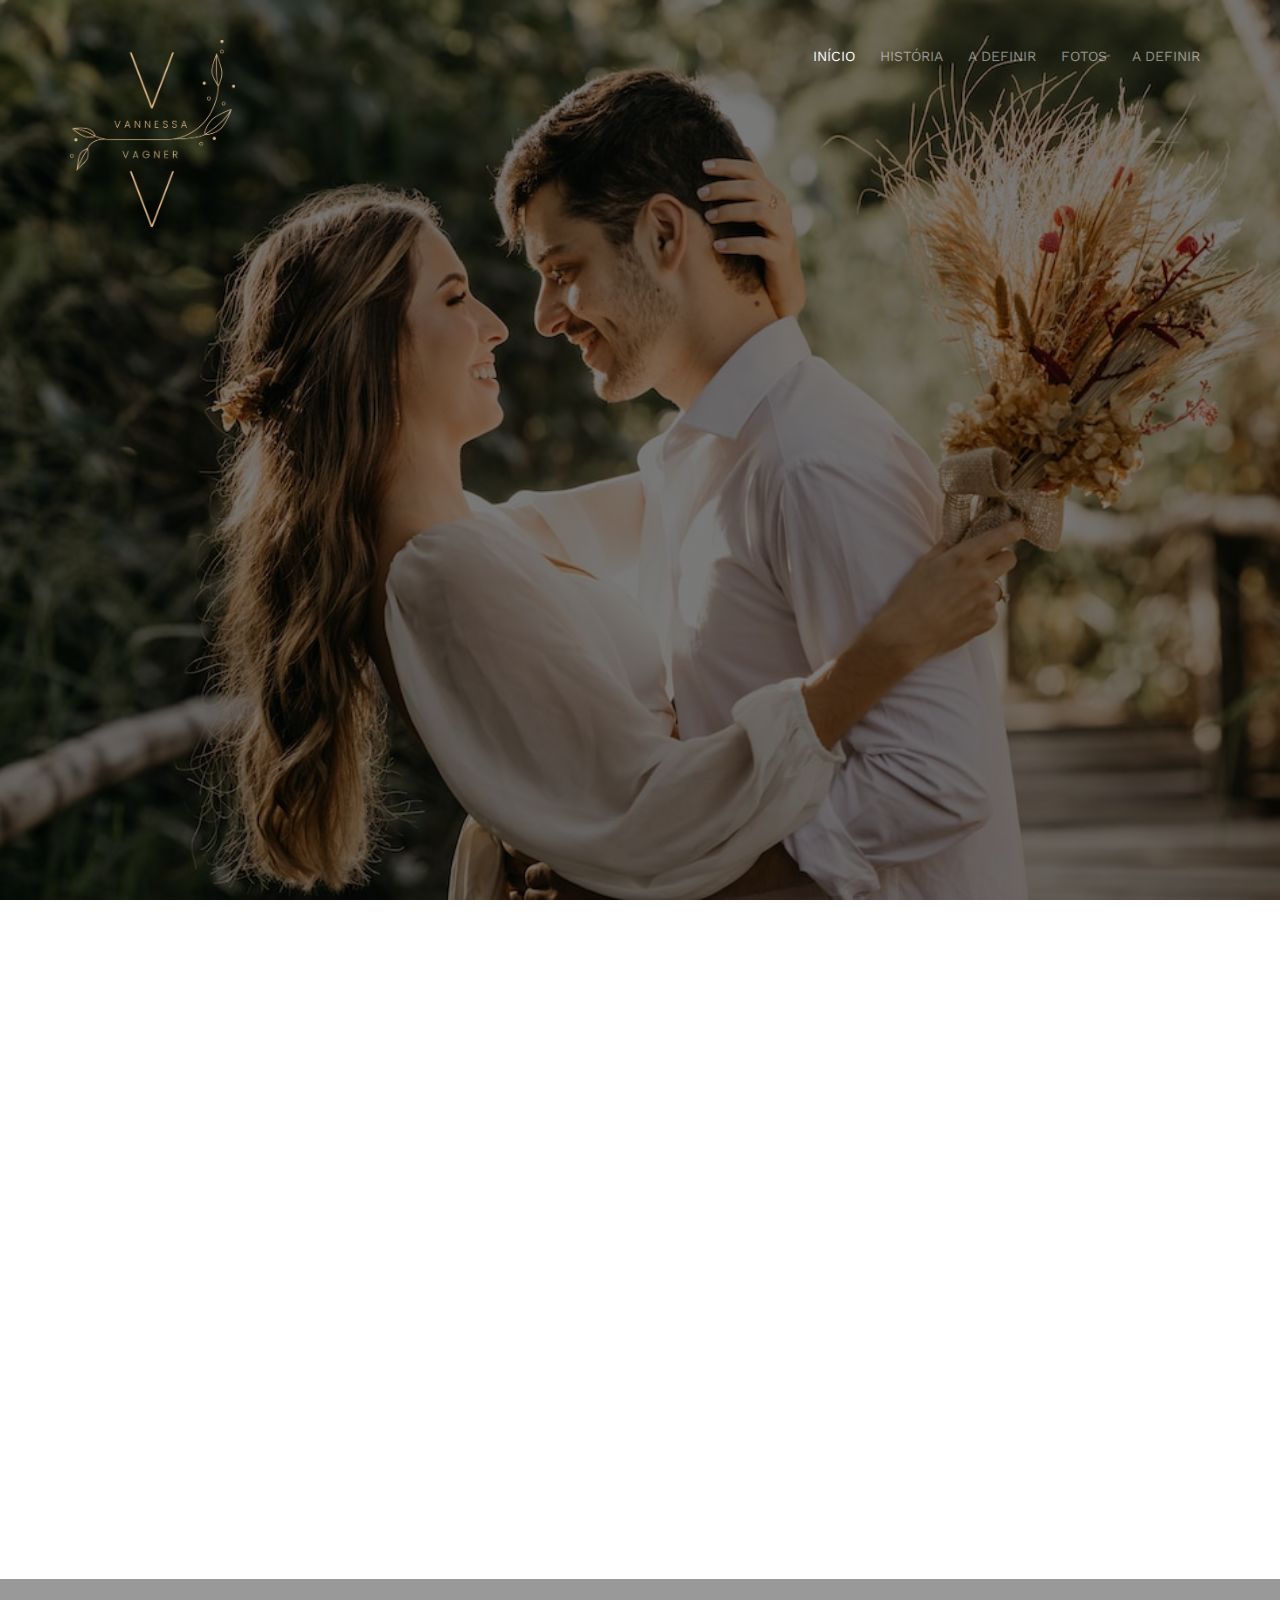
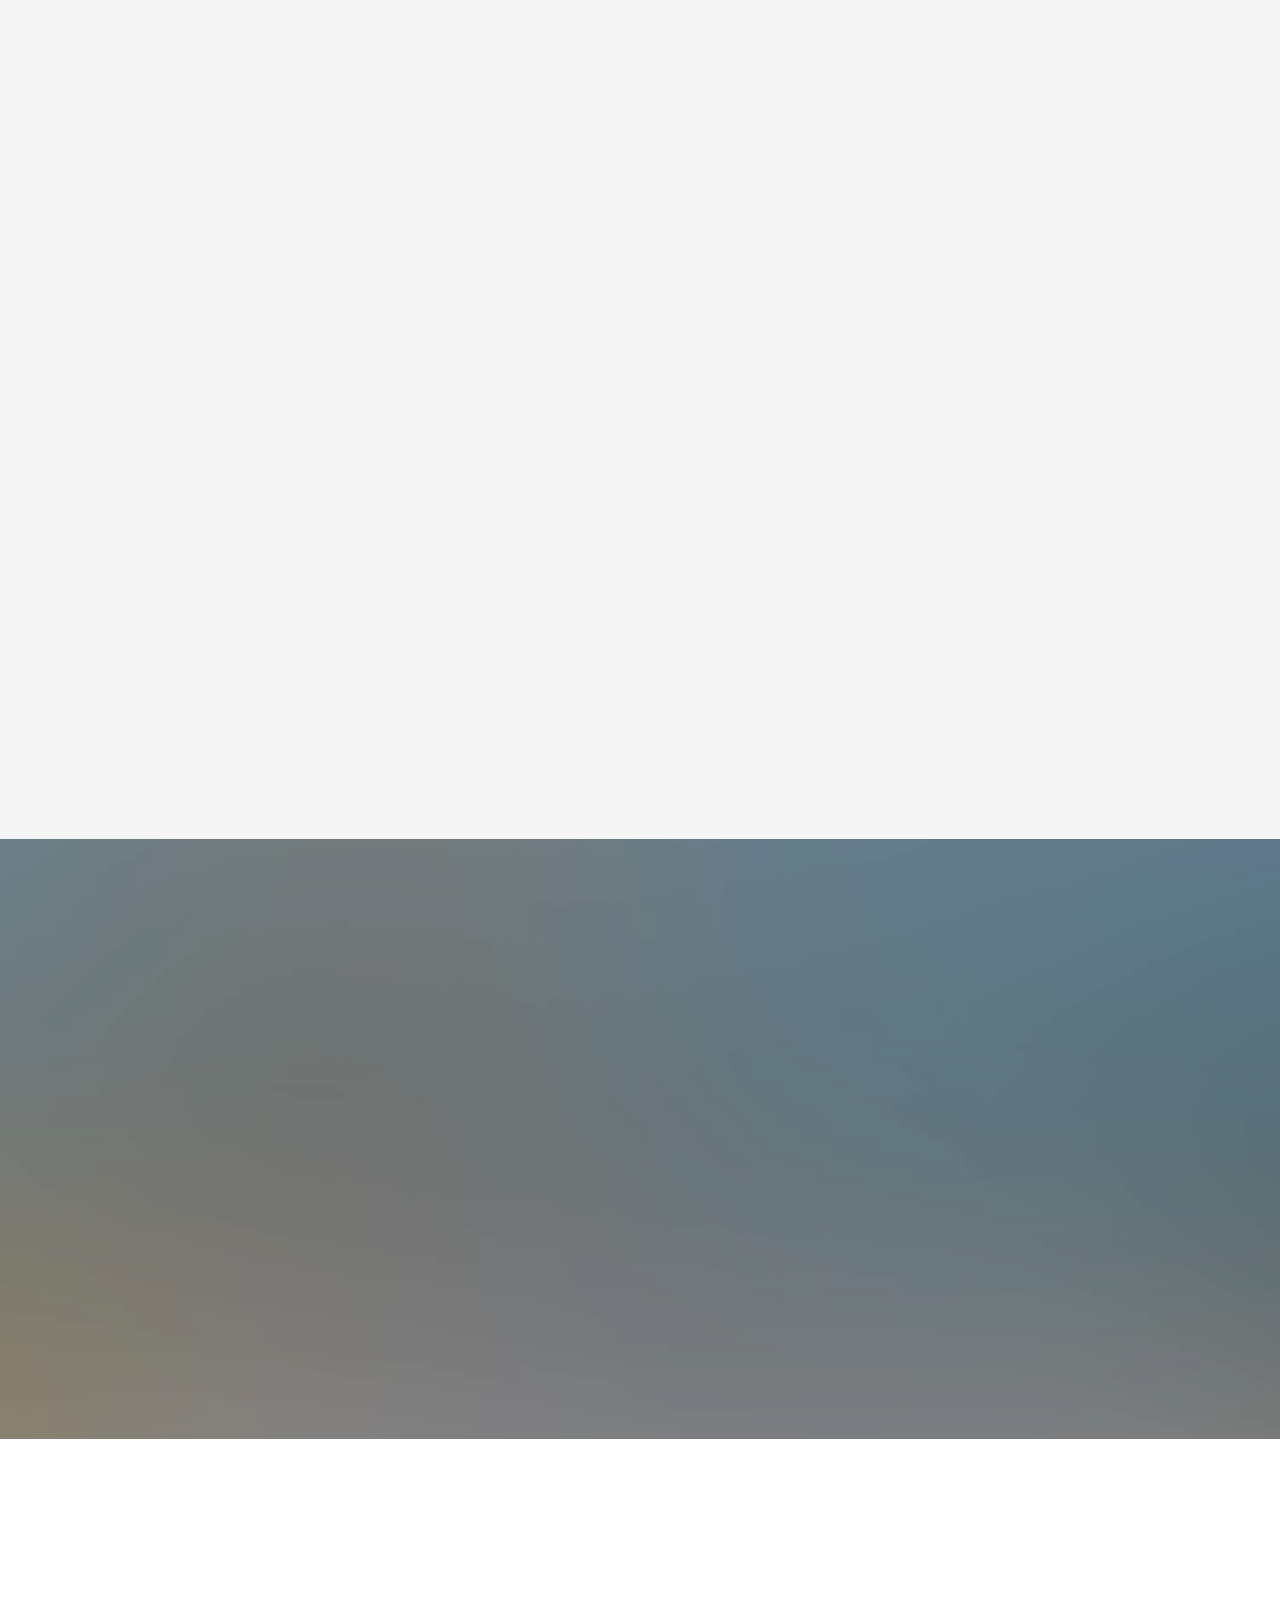
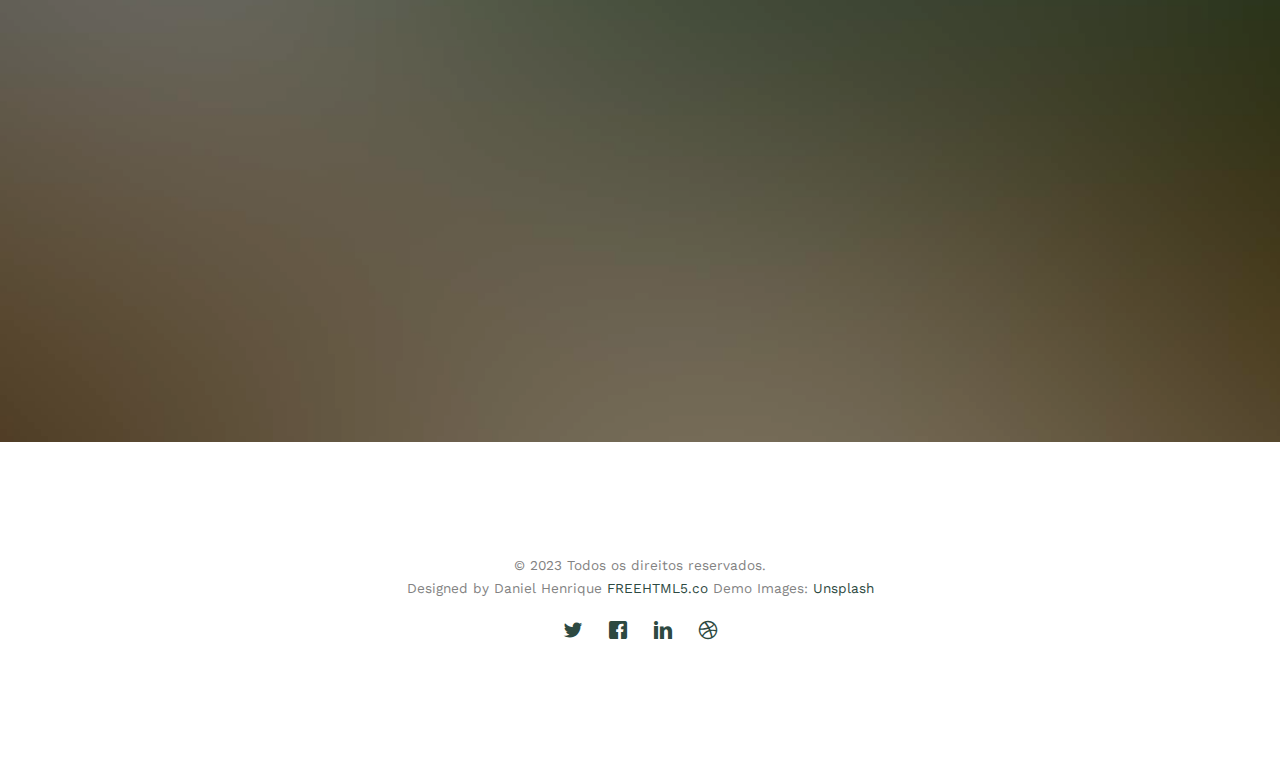
==== index.html @ 31f74127 "Add files via upload" ====
<!DOCTYPE html>
<!--[if lt IE 7]>      <html class="no-js lt-ie9 lt-ie8 lt-ie7"> <![endif]-->
<!--[if IE 7]>         <html class="no-js lt-ie9 lt-ie8"> <![endif]-->
<!--[if IE 8]>         <html class="no-js lt-ie9"> <![endif]-->
<!--[if gt IE 8]><!--> <html class="no-js"> <!--<![endif]-->
	<head>
	<meta charset="utf-8">
	<meta http-equiv="X-UA-Compatible" content="IE=edge">
	<title>Vannessa e Vagner;</title>
	<meta name="viewport" content="width=device-width, initial-scale=1">
	<meta name="description" content="Design by Daniel Henrique" />
	<meta name="keywords" content="free html5, free template, free bootstrap, html5, css3, mobile first, responsive" />
	<meta name="author" content="Daniel Henrique" />

  	<!-- Facebook and Twitter integration -->
	<meta property="og:title" content=""/>
	<meta property="og:image" content=""/>
	<meta property="og:url" content=""/>
	<meta property="og:site_name" content=""/>
	<meta property="og:description" content=""/>
	<meta name="twitter:title" content="" />
	<meta name="twitter:image" content="" />
	<meta name="twitter:url" content="" />
	<meta name="twitter:card" content="" />

	<link href='https://fonts.googleapis.com/css?family=Work+Sans:400,300,600,400italic,700' rel='stylesheet' type='text/css'>
	<link href="https://fonts.googleapis.com/css?family=Sacramento" rel="stylesheet">
	
	<!-- Animate.css -->
	<link rel="stylesheet" href="css/animate.css">
	<!-- Icomoon Icon Fonts-->
	<link rel="stylesheet" href="css/icomoon.css">
	<!-- Bootstrap  -->
	<link rel="stylesheet" href="css/bootstrap.css">

	<!-- Magnific Popup -->
	<link rel="stylesheet" href="css/magnific-popup.css">

	<!-- Owl Carousel  -->
	<link rel="stylesheet" href="css/owl.carousel.min.css">
	<link rel="stylesheet" href="css/owl.theme.default.min.css">

	<!-- Theme style  -->
	<link rel="stylesheet" href="css/style.css">

	<!-- Modernizr JS -->
	<script src="js/modernizr-2.6.2.min.js"></script>
	<!-- FOR IE9 below -->
	<!--[if lt IE 9]>
	<script src="js/respond.min.js"></script>
	<![endif]-->

	</head>
	<body>
		
	<div class="fh5co-loader"></div>
	
	<div id="page">
	<nav class="fh5co-nav" role="navigation">
		<div class="container">
			<div class="row">
				<div class="col-xs-2">
					<div id="fh5co-logo"><img src="./Logo_Vanessa.png" alt="groom" class="img-responsive"></div>
				</div>
				<div class="col-xs-10 text-right menu-1">
					<ul>
						<li class="active"><a href="index.html">Início</a></li>
						<li><a href="about.html">História</a></li>
						<li class="has-dropdown">
							<a href="services.html">A definir</a>
							<ul class="dropdown">
								<li><a href="#">Web Design</a></li>
								<li><a href="#">eCommerce</a></li>
								<li><a href="#">Branding</a></li>
								<li><a href="#">API</a></li>
							</ul>
						</li>
						<li class="has-dropdown">
							<a href="gallery.html">Fotos</a>
							<ul class="dropdown">
								<li><a href="#">HTML5</a></li>
								<li><a href="#">CSS3</a></li>
								<li><a href="#">Sass</a></li>
								<li><a href="#">jQuery</a></li>
							</ul>
						</li>
						<li><a href="contact.html">A definir</a></li>
					</ul>
				</div>
			</div>
			
		</div>
	</nav>

	<header id="fh5co-header" class="fh5co-cover" role="banner" style="background-image:url(./photo-1621621667797-e06afc217fb0.jpg);" data-stellar-background-ratio="0.5">
		<div class="overlay"></div>
		<div class="container">
			<div class="row">
				<div class="col-md-8 col-md-offset-2 text-center">
					<div class="display-t">
						<div class="display-tc animate-box" data-animate-effect="fadeIn">
							<h1>Vannessa &amp; Vagner</h1>
							<h2>Iremos nos casar!</h2>
							<div class="simply-countdown simply-countdown-one"></div>
							<p><a href="#" class="btn btn-default btn-sm">Save the date</a></p>
						</div>
					</div>
				</div>
			</div>
		</div>
	</header>

	<div id="fh5co-couple">
		<div class="container">
			<div class="row">
				<div class="col-md-8 col-md-offset-2 text-center fh5co-heading animate-box">
					<h2>Hello!</h2>
					<h3>12 de Junho de 2023, Pombal - PB</h3>
					<p>Iremos celebrar o nosso casamento!/p>
				</div>
			</div>
			<div class="couple-wrap animate-box">
				<div class="couple-half">
					<div class="groom">
						<img src="images/groom.jpg" alt="groom" class="img-responsive">
					</div>
					<div class="desc-groom">
						<h3>Vagner Melo</h3>
						<p>Far far away, behind the word mountains, far from the countries Vokalia and Consonantia, there live the blind texts. Separated they live in Bookmarksgrove</p>
					</div>
				</div>
				<p class="heart text-center"><i class="icon-heart2"></i></p>
				<div class="couple-half">
					<div class="bride">
						<img src="images/bride.jpg" alt="groom" class="img-responsive">
					</div>
					<div class="desc-bride">
						<h3>Vannessa karla</h3>
						<p>Far far away, behind the word mountains, far from the countries Vokalia and Consonantia, there live the blind texts. Separated they live in Bookmarksgrove</p>
					</div>
				</div>
			</div>
		</div>
	</div>

	<div id="fh5co-event" class="fh5co-bg" style="background-image:url(./1.png);">
		<div class="overlay"></div>
		<div class="container">
			<div class="row">
				<div class="col-md-8 col-md-offset-2 text-center fh5co-heading animate-box">
					<span>Our Special Events</span>
					<h2>Wedding Events</h2>
				</div>
			</div>
			<div class="row">
				<div class="display-t">
					<div class="display-tc">
						<div class="col-md-10 col-md-offset-1">
							<div class="col-md-6 col-sm-6 text-center">
								<div class="event-wrap animate-box">
									<h3>Main Ceremony</h3>
									<div class="event-col">
										<i class="icon-clock"></i>
										<span>4:00 PM</span>
										<span>6:00 PM</span>
									</div>
									<div class="event-col">
										<i class="icon-calendar"></i>
										<span>Monday 28</span>
										<span>November, 2016</span>
									</div>
									<p>Far far away, behind the word mountains, far from the countries Vokalia and Consonantia, there live the blind texts. Separated they live in Bookmarksgrove right at the coast of the Semantics, a large language ocean.</p>
								</div>
							</div>
							<div class="col-md-6 col-sm-6 text-center">
								<div class="event-wrap animate-box">
									<h3>Wedding Party</h3>
									<div class="event-col">
										<i class="icon-clock"></i>
										<span>7:00 PM</span>
										<span>12:00 AM</span>
									</div>
									<div class="event-col">
										<i class="icon-calendar"></i>
										<span>Monday 28</span>
										<span>November, 2016</span>
									</div>
									<p>Far far away, behind the word mountains, far from the countries Vokalia and Consonantia, there live the blind texts. Separated they live in Bookmarksgrove right at the coast of the Semantics, a large language ocean.</p>
								</div>
							</div>
						</div>
					</div>
				</div>
			</div>
		</div>
	</div>

	<div id="fh5co-couple-story">
		<div class="container">
			<div class="row">
				<div class="col-md-8 col-md-offset-2 text-center fh5co-heading animate-box">
					<span>We Love Each Other</span>
					<h2>Our Story</h2>
					<p>Far far away, behind the word mountains, far from the countries Vokalia and Consonantia, there live the blind texts.</p>
				</div>
			</div>
			<div class="row">
				<div class="col-md-12 col-md-offset-0">
					<ul class="timeline animate-box">
						<li class="animate-box">
							<div class="timeline-badge" style="background-image:url(images/couple-1.jpg);"></div>
							<div class="timeline-panel">
								<div class="timeline-heading">
									<h3 class="timeline-title">First We Meet</h3>
									<span class="date">December 25, 2015</span>
								</div>
								<div class="timeline-body">
									<p>Far far away, behind the word mountains, far from the countries Vokalia and Consonantia, there live the blind texts. Separated they live in Bookmarksgrove right at the coast of the Semantics, a large language ocean.</p>
								</div>
							</div>
						</li>
						<li class="timeline-inverted animate-box">
							<div class="timeline-badge" style="background-image:url(images/couple-2.jpg);"></div>
							<div class="timeline-panel">
								<div class="timeline-heading">
									<h3 class="timeline-title">First Date</h3>
									<span class="date">December 28, 2015</span>
								</div>
								<div class="timeline-body">
									<p>Far far away, behind the word mountains, far from the countries Vokalia and Consonantia, there live the blind texts. Separated they live in Bookmarksgrove right at the coast of the Semantics, a large language ocean.</p>
								</div>
							</div>
						</li>
						<li class="animate-box">
							<div class="timeline-badge" style="background-image:url(images/couple-3.jpg);"></div>
							<div class="timeline-panel">
								<div class="timeline-heading">
									<h3 class="timeline-title">In A Relationship</h3>
									<span class="date">January 1, 2016</span>
								</div>
								<div class="timeline-body">
									<p>Far far away, behind the word mountains, far from the countries Vokalia and Consonantia, there live the blind texts. Separated they live in Bookmarksgrove right at the coast of the Semantics, a large language ocean.</p>
								</div>
							</div>
						</li>
			    	</ul>
				</div>
			</div>
		</div>
	</div>

	<div id="fh5co-gallery" class="fh5co-section-gray">
		<div class="container">
			<div class="row">
				<div class="col-md-8 col-md-offset-2 text-center fh5co-heading animate-box">
					<span>Our Memories</span>
					<h2>Wedding Gallery</h2>
					<p>Far far away, behind the word mountains, far from the countries Vokalia and Consonantia, there live the blind texts.</p>
				</div>
			</div>
			<div class="row row-bottom-padded-md">
				<div class="col-md-12">
					<ul id="fh5co-gallery-list">
						
						<li class="one-third animate-box" data-animate-effect="fadeIn" style="background-image: url(images/gallery-1.jpg); "> 
						<a href="images/gallery-1.jpg">
							<div class="case-studies-summary">
								<span>14 Photos</span>
								<h2>Two Glas of Juice</h2>
							</div>
						</a>
					</li>
					<li class="one-third animate-box" data-animate-effect="fadeIn" style="background-image: url(images/gallery-2.jpg); ">
						<a href="#" class="color-2">
							<div class="case-studies-summary">
								<span>30 Photos</span>
								<h2>Timer starts now!</h2>
							</div>
						</a>
					</li>


					<li class="one-third animate-box" data-animate-effect="fadeIn" style="background-image: url(images/gallery-3.jpg); ">
						<a href="#" class="color-3">
							<div class="case-studies-summary">
								<span>90 Photos</span>
								<h2>Beautiful sunset</h2>
							</div>
						</a>
					</li>
					<li class="one-third animate-box" data-animate-effect="fadeIn" style="background-image: url(images/gallery-4.jpg); ">
						<a href="#" class="color-4">
							<div class="case-studies-summary">
								<span>12 Photos</span>
								<h2>Company's Conference Room</h2>
							</div>
						</a>
					</li>

						<li class="one-third animate-box" data-animate-effect="fadeIn" style="background-image: url(images/gallery-5.jpg); ">
							<a href="#" class="color-3">
								<div class="case-studies-summary">
									<span>50 Photos</span>
									<h2>Useful baskets</h2>
								</div>
							</a>
						</li>
						<li class="one-third animate-box" data-animate-effect="fadeIn" style="background-image: url(images/gallery-6.jpg); ">
							<a href="#" class="color-4">
								<div class="case-studies-summary">
									<span>45 Photos</span>
									<h2>Skater man in the road</h2>
								</div>
							</a>
						</li>

						<li class="one-third animate-box" data-animate-effect="fadeIn" style="background-image: url(images/gallery-7.jpg); ">
							<a href="#" class="color-4">
								<div class="case-studies-summary">
									<span>35 Photos</span>
									<h2>Two Glas of Juice</h2>
								</div>
							</a>
						</li>

						<li class="one-third animate-box" data-animate-effect="fadeIn" style="background-image: url(images/gallery-8.jpg); "> 
							<a href="#" class="color-5">
								<div class="case-studies-summary">
									<span>90 Photos</span>
									<h2>Timer starts now!</h2>
								</div>
							</a>
						</li>
						<li class="one-third animate-box" data-animate-effect="fadeIn" style="background-image: url(images/gallery-9.jpg); ">
							<a href="#" class="color-6">
								<div class="case-studies-summary">
									<span>56 Photos</span>
									<h2>Beautiful sunset</h2>
								</div>
							</a>
						</li>
					</ul>		
				</div>
			</div>
		</div>
	</div>

	<div id="fh5co-counter" class="fh5co-bg fh5co-counter" style="background-image:url(images/img_bg_5.jpg);">
		<div class="overlay"></div>
		<div class="container">
			<div class="row">
				<div class="display-t">
					<div class="display-tc">
						<div class="col-md-3 col-sm-6 animate-box">
							<div class="feature-center">
								<span class="icon">
									<i class="icon-users"></i>
								</span>

								<span class="counter js-counter" data-from="0" data-to="500" data-speed="5000" data-refresh-interval="50">1</span>
								<span class="counter-label">Estimated Guest</span>

							</div>
						</div>
						<div class="col-md-3 col-sm-6 animate-box">
							<div class="feature-center">
								<span class="icon">
									<i class="icon-user"></i>
								</span>

								<span class="counter js-counter" data-from="0" data-to="1000" data-speed="5000" data-refresh-interval="50">1</span>
								<span class="counter-label">We Catter</span>
							</div>
						</div>
						<div class="col-md-3 col-sm-6 animate-box">
							<div class="feature-center">
								<span class="icon">
									<i class="icon-calendar"></i>
								</span>
								<span class="counter js-counter" data-from="0" data-to="402" data-speed="5000" data-refresh-interval="50">1</span>
								<span class="counter-label">Events Done</span>
							</div>
						</div>
						<div class="col-md-3 col-sm-6 animate-box">
							<div class="feature-center">
								<span class="icon">
									<i class="icon-clock"></i>
								</span>

								<span class="counter js-counter" data-from="0" data-to="2345" data-speed="5000" data-refresh-interval="50">1</span>
								<span class="counter-label">Hours Spent</span>

							</div>
						</div>
					</div>
				</div>
			</div>
		</div>
	</div>

	<div id="fh5co-testimonial">
		<div class="container">
			<div class="row">
				<div class="row animate-box">
					<div class="col-md-8 col-md-offset-2 text-center fh5co-heading">
						<span>Best Wishes</span>
						<h2>Friends Wishes</h2>
					</div>
				</div>
				<div class="row">
					<div class="col-md-12 animate-box">
						<div class="wrap-testimony">
							<div class="owl-carousel-fullwidth">
								<div class="item">
									<div class="testimony-slide active text-center">
										<figure>
											<img src="images/couple-1.jpg" alt="user">
										</figure>
										<span>John Doe, via <a href="#" class="twitter">Twitter</a></span>
										<blockquote>
											<p>"Far far away, behind the word mountains, far from the countries Vokalia and Consonantia, there live the blind texts. Separated they live in Bookmarksgrove right at the coast of the Semantics"</p>
										</blockquote>
									</div>
								</div>
								<div class="item">
									<div class="testimony-slide active text-center">
										<figure>
											<img src="images/couple-2.jpg" alt="user">
										</figure>
										<span>John Doe, via <a href="#" class="twitter">Twitter</a></span>
										<blockquote>
											<p>"Far far away, behind the word mountains, far from the countries Vokalia and Consonantia, at the coast of the Semantics, a large language ocean."</p>
										</blockquote>
									</div>
								</div>
								<div class="item">
									<div class="testimony-slide active text-center">
										<figure>
											<img src="images/couple-3.jpg" alt="user">
										</figure>
										<span>John Doe, via <a href="#" class="twitter">Twitter</a></span>
										<blockquote>
											<p>"Far far away, far from the countries Vokalia and Consonantia, there live the blind texts. Separated they live in Bookmarksgrove right at the coast of the Semantics, a large language ocean."</p>
										</blockquote>
									</div>
								</div>
							</div>
						</div>
					</div>
				</div>
			</div>
		</div>
	</div>

	<div id="fh5co-services" class="fh5co-section-gray">
		<div class="container">
			
			<div class="row animate-box">
				<div class="col-md-8 col-md-offset-2 text-center fh5co-heading">
					<h2>We Offer Services</h2>
					<p>Dignissimos asperiores vitae velit veniam totam fuga molestias accusamus alias autem provident. Odit ab aliquam dolor eius.</p>
				</div>
			</div>

			<div class="row">
				<div class="col-md-6">
					<div class="feature-left animate-box" data-animate-effect="fadeInLeft">
						<span class="icon">
							<i class="icon-calendar"></i>
						</span>
						<div class="feature-copy">
							<h3>We Organized Events</h3>
							<p>Facilis ipsum reprehenderit nemo molestias. Aut cum mollitia reprehenderit. Eos cumque dicta adipisci architecto culpa amet.</p>
						</div>
					</div>

					<div class="feature-left animate-box" data-animate-effect="fadeInLeft">
						<span class="icon">
							<i class="icon-image"></i>
						</span>
						<div class="feature-copy">
							<h3>Photoshoot</h3>
							<p>Facilis ipsum reprehenderit nemo molestias. Aut cum mollitia reprehenderit. Eos cumque dicta adipisci architecto culpa amet.</p>
						</div>
					</div>

					<div class="feature-left animate-box" data-animate-effect="fadeInLeft">
						<span class="icon">
							<i class="icon-video"></i>
						</span>
						<div class="feature-copy">
							<h3>Video Editing</h3>
							<p>Facilis ipsum reprehenderit nemo molestias. Aut cum mollitia reprehenderit. Eos cumque dicta adipisci architecto culpa amet.</p>
						</div>
					</div>

				</div>

				<div class="col-md-6 animate-box">
					<div class="fh5co-video fh5co-bg" style="background-image: url(images/img_bg_3.jpg); ">
						<a href="https://vimeo.com/channels/staffpicks/93951774" class="popup-vimeo"><i class="icon-video2"></i></a>
						<div class="overlay"></div>
					</div>
				</div>
			</div>

			
		</div>
	</div>


	<div id="fh5co-started" class="fh5co-bg" style="background-image:url(images/img_bg_4.jpg);">
		<div class="overlay"></div>
		<div class="container">
			<div class="row animate-box">
				<div class="col-md-8 col-md-offset-2 text-center fh5co-heading">
					<h2>Are You Attending?</h2>
					<p>Please Fill-up the form to notify you that you're attending. Thanks.</p>
				</div>
			</div>
			<div class="row animate-box">
				<div class="col-md-10 col-md-offset-1">
					<form class="form-inline">
						<div class="col-md-4 col-sm-4">
							<div class="form-group">
								<label for="name" class="sr-only">Name</label>
								<input type="name" class="form-control" id="name" placeholder="Name">
							</div>
						</div>
						<div class="col-md-4 col-sm-4">
							<div class="form-group">
								<label for="email" class="sr-only">Email</label>
								<input type="email" class="form-control" id="email" placeholder="Email">
							</div>
						</div>
						<div class="col-md-4 col-sm-4">
							<button type="submit" class="btn btn-default btn-block">I am Attending</button>
						</div>
					</form>
				</div>
			</div>
		</div>
	</div>

	<footer id="fh5co-footer" role="contentinfo">
		<div class="container">

			<div class="row copyright">
				<div class="col-md-12 text-center">
					<p>
						<small class="block">&copy; 2023 Todos os direitos reservados.</small> 
						<small class="block">Designed by Daniel Henrique <a href="" target="_blank">FREEHTML5.co</a> Demo Images: <a href="http://unsplash.co/" target="_blank">Unsplash</a></small>
					</p>
					<p>
						<ul class="fh5co-social-icons">
							<li><a href="#"><i class="icon-twitter"></i></a></li>
							<li><a href="#"><i class="icon-facebook"></i></a></li>
							<li><a href="#"><i class="icon-linkedin"></i></a></li>
							<li><a href="#"><i class="icon-dribbble"></i></a></li>
						</ul>
					</p>
				</div>
			</div>

		</div>
	</footer>
	</div>

	<div class="gototop js-top">
		<a href="#" class="js-gotop"><i class="icon-arrow-up"></i></a>
	</div>
	
	<!-- jQuery -->
	<script src="js/jquery.min.js"></script>
	<!-- jQuery Easing -->
	<script src="js/jquery.easing.1.3.js"></script>
	<!-- Bootstrap -->
	<script src="js/bootstrap.min.js"></script>
	<!-- Waypoints -->
	<script src="js/jquery.waypoints.min.js"></script>
	<!-- Carousel -->
	<script src="js/owl.carousel.min.js"></script>
	<!-- countTo -->
	<script src="js/jquery.countTo.js"></script>

	<!-- Stellar -->
	<script src="js/jquery.stellar.min.js"></script>
	<!-- Magnific Popup -->
	<script src="js/jquery.magnific-popup.min.js"></script>
	<script src="js/magnific-popup-options.js"></script>

	<!-- // <script src="https://cdnjs.cloudflare.com/ajax/libs/prism/0.0.1/prism.min.js"></script> -->
	<script src="js/simplyCountdown.js"></script>
	<!-- Main -->
	<script src="js/main.js"></script>

	<script>
    var d = new Date(new Date().getTime() + 300 * 120 * 120 * 2000);

    // default example
    simplyCountdown('.simply-countdown-one', {
        year: d.getFullYear(),
        month: d.getMonth() + 1,
        day: d.getDate()
    });

    //jQuery example
    $('#simply-countdown-losange').simplyCountdown({
        year: d.getFullYear(),
        month: d.getMonth() + 1,
        day: d.getDate(),
        enableUtc: false
    });
</script>

	</body>
</html>
---- css/icomoon.css ----
@font-face {
  font-family: 'icomoon';
  src:  url('../fonts/icomoon/icomoon.eot?6iuir');
  src:  url('../fonts/icomoon/icomoon.eot?6iuir#iefix') format('embedded-opentype'),
    url('../fonts/icomoon/icomoon.ttf?6iuir') format('truetype'),
    url('../fonts/icomoon/icomoon.woff?6iuir') format('woff'),
    url('../fonts/icomoon/icomoon.svg?6iuir#icomoon') format('svg');
  font-weight: normal;
  font-style: normal;
}

[class^="icon-"], [class*=" icon-"] {
  /* use !important to prevent issues with browser extensions that change fonts */
  font-family: 'icomoon' !important;
  speak: none;
  font-style: normal;
  font-weight: normal;
  font-variant: normal;
  text-transform: none;
  line-height: 1;

  /* Better Font Rendering =========== */
  -webkit-font-smoothing: antialiased;
  -moz-osx-font-smoothing: grayscale;
}

.icon-eye:before {
  content: "\e000";
}
.icon-paper-clip:before {
  content: "\e001";
}
.icon-mail:before {
  content: "\e002";
}
.icon-toggle:before {
  content: "\e003";
}
.icon-layout:before {
  content: "\e004";
}
.icon-link:before {
  content: "\e005";
}
.icon-bell:before {
  content: "\e006";
}
.icon-lock:before {
  content: "\e007";
}
.icon-unlock:before {
  content: "\e008";
}
.icon-ribbon:before {
  content: "\e009";
}
.icon-image:before {
  content: "\e010";
}
.icon-signal:before {
  content: "\e011";
}
.icon-target:before {
  content: "\e012";
}
.icon-clipboard:before {
  content: "\e013";
}
.icon-clock:before {
  content: "\e014";
}
.icon-watch:before {
  content: "\e015";
}
.icon-air-play:before {
  content: "\e016";
}
.icon-camera:before {
  content: "\e017";
}
.icon-video:before {
  content: "\e018";
}
.icon-disc:before {
  content: "\e019";
}
.icon-printer:before {
  content: "\e020";
}
.icon-monitor:before {
  content: "\e021";
}
.icon-server:before {
  content: "\e022";
}
.icon-cog:before {
  content: "\e023";
}
.icon-heart:before {
  content: "\e024";
}
.icon-paragraph:before {
  content: "\e025";
}
.icon-align-justify:before {
  content: "\e026";
}
.icon-align-left:before {
  content: "\e027";
}
.icon-align-center:before {
  content: "\e028";
}
.icon-align-right:before {
  content: "\e029";
}
.icon-book:before {
  content: "\e030";
}
.icon-layers:before {
  content: "\e031";
}
.icon-stack:before {
  content: "\e032";
}
.icon-stack-2:before {
  content: "\e033";
}
.icon-paper:before {
  content: "\e034";
}
.icon-paper-stack:before {
  content: "\e035";
}
.icon-search:before {
  content: "\e036";
}
.icon-zoom-in:before {
  content: "\e037";
}
.icon-zoom-out:before {
  content: "\e038";
}
.icon-reply:before {
  content: "\e039";
}
.icon-circle-plus:before {
  content: "\e040";
}
.icon-circle-minus:before {
  content: "\e041";
}
.icon-circle-check:before {
  content: "\e042";
}
.icon-circle-cross:before {
  content: "\e043";
}
.icon-square-plus:before {
  content: "\e044";
}
.icon-square-minus:before {
  content: "\e045";
}
.icon-square-check:before {
  content: "\e046";
}
.icon-square-cross:before {
  content: "\e047";
}
.icon-microphone:before {
  content: "\e048";
}
.icon-record:before {
  content: "\e049";
}
.icon-skip-back:before {
  content: "\e050";
}
.icon-rewind:before {
  content: "\e051";
}
.icon-play:before {
  content: "\e052";
}
.icon-pause:before {
  content: "\e053";
}
.icon-stop:before {
  content: "\e054";
}
.icon-fast-forward:before {
  content: "\e055";
}
.icon-skip-forward:before {
  content: "\e056";
}
.icon-shuffle:before {
  content: "\e057";
}
.icon-repeat:before {
  content: "\e058";
}
.icon-folder:before {
  content: "\e059";
}
.icon-umbrella:before {
  content: "\e060";
}
.icon-moon:before {
  content: "\e061";
}
.icon-thermometer:before {
  content: "\e062";
}
.icon-drop:before {
  content: "\e063";
}
.icon-sun:before {
  content: "\e064";
}
.icon-cloud:before {
  content: "\e065";
}
.icon-cloud-upload:before {
  content: "\e066";
}
.icon-cloud-download:before {
  content: "\e067";
}
.icon-upload:before {
  content: "\e068";
}
.icon-download:before {
  content: "\e069";
}
.icon-location:before {
  content: "\e070";
}
.icon-location-2:before {
  content: "\e071";
}
.icon-map:before {
  content: "\e072";
}
.icon-battery:before {
  content: "\e073";
}
.icon-head:before {
  content: "\e074";
}
.icon-briefcase:before {
  content: "\e075";
}
.icon-speech-bubble:before {
  content: "\e076";
}
.icon-anchor:before {
  content: "\e077";
}
.icon-globe:before {
  content: "\e078";
}
.icon-box:before {
  content: "\e079";
}
.icon-reload:before {
  content: "\e080";
}
.icon-share:before {
  content: "\e081";
}
.icon-marquee:before {
  content: "\e082";
}
.icon-marquee-plus:before {
  content: "\e083";
}
.icon-marquee-minus:before {
  content: "\e084";
}
.icon-tag:before {
  content: "\e085";
}
.icon-power:before {
  content: "\e086";
}
.icon-command:before {
  content: "\e087";
}
.icon-alt:before {
  content: "\e088";
}
.icon-esc:before {
  content: "\e089";
}
.icon-bar-graph:before {
  content: "\e090";
}
.icon-bar-graph-2:before {
  content: "\e091";
}
.icon-pie-graph:before {
  content: "\e092";
}
.icon-star:before {
  content: "\e093";
}
.icon-arrow-left:before {
  content: "\e094";
}
.icon-arrow-right:before {
  content: "\e095";
}
.icon-arrow-up:before {
  content: "\e096";
}
.icon-arrow-down:before {
  content: "\e097";
}
.icon-volume:before {
  content: "\e098";
}
.icon-mute:before {
  content: "\e099";
}
.icon-content-right:before {
  content: "\e100";
}
.icon-content-left:before {
  content: "\e101";
}
.icon-grid:before {
  content: "\e102";
}
.icon-grid-2:before {
  content: "\e103";
}
.icon-columns:before {
  content: "\e104";
}
.icon-loader:before {
  content: "\e105";
}
.icon-bag:before {
  content: "\e106";
}
.icon-ban:before {
  content: "\e107";
}
.icon-flag:before {
  content: "\e108";
}
.icon-trash:before {
  content: "\e109";
}
.icon-expand:before {
  content: "\e110";
}
.icon-contract:before {
  content: "\e111";
}
.icon-maximize:before {
  content: "\e112";
}
.icon-minimize:before {
  content: "\e113";
}
.icon-plus:before {
  content: "\e114";
}
.icon-minus:before {
  content: "\e115";
}
.icon-check:before {
  content: "\e116";
}
.icon-cross:before {
  content: "\e117";
}
.icon-move:before {
  content: "\e118";
}
.icon-delete:before {
  content: "\e119";
}
.icon-menu:before {
  content: "\e120";
}
.icon-archive:before {
  content: "\e121";
}
.icon-inbox:before {
  content: "\e122";
}
.icon-outbox:before {
  content: "\e123";
}
.icon-file:before {
  content: "\e124";
}
.icon-file-add:before {
  content: "\e125";
}
.icon-file-subtract:before {
  content: "\e126";
}
.icon-help:before {
  content: "\e127";
}
.icon-open:before {
  content: "\e128";
}
.icon-ellipsis:before {
  content: "\e129";
}
.icon-add-to-list:before {
  content: "\e900";
}
.icon-classic-computer:before {
  content: "\e901";
}
.icon-controller-fast-backward:before {
  content: "\e902";
}
.icon-creative-commons-attribution:before {
  content: "\e903";
}
.icon-creative-commons-noderivs:before {
  content: "\e904";
}
.icon-creative-commons-noncommercial-eu:before {
  content: "\e905";
}
.icon-creative-commons-noncommercial-us:before {
  content: "\e906";
}
.icon-creative-commons-public-domain:before {
  content: "\e907";
}
.icon-creative-commons-remix:before {
  content: "\e908";
}
.icon-creative-commons-share:before {
  content: "\e909";
}
.icon-creative-commons-sharealike:before {
  content: "\e90a";
}
.icon-creative-commons:before {
  content: "\e90b";
}
.icon-document-landscape:before {
  content: "\e90c";
}
.icon-remove-user:before {
  content: "\e90d";
}
.icon-warning:before {
  content: "\e90e";
}
.icon-arrow-bold-down:before {
  content: "\e90f";
}
.icon-arrow-bold-left:before {
  content: "\e910";
}
.icon-arrow-bold-right:before {
  content: "\e911";
}
.icon-arrow-bold-up:before {
  content: "\e912";
}
.icon-arrow-down2:before {
  content: "\e913";
}
.icon-arrow-left2:before {
  content: "\e914";
}
.icon-arrow-long-down:before {
  content: "\e915";
}
.icon-arrow-long-left:before {
  content: "\e916";
}
.icon-arrow-long-right:before {
  content: "\e917";
}
.icon-arrow-long-up:before {
  content: "\e918";
}
.icon-arrow-right2:before {
  content: "\e919";
}
.icon-arrow-up2:before {
  content: "\e91a";
}
.icon-arrow-with-circle-down:before {
  content: "\e91b";
}
.icon-arrow-with-circle-left:before {
  content: "\e91c";
}
.icon-arrow-with-circle-right:before {
  content: "\e91d";
}
.icon-arrow-with-circle-up:before {
  content: "\e91e";
}
.icon-bookmark:before {
  content: "\e91f";
}
.icon-bookmarks:before {
  content: "\e920";
}
.icon-chevron-down:before {
  content: "\e921";
}
.icon-chevron-left:before {
  content: "\e922";
}
.icon-chevron-right:before {
  content: "\e923";
}
.icon-chevron-small-down:before {
  content: "\e924";
}
.icon-chevron-small-left:before {
  content: "\e925";
}
.icon-chevron-small-right:before {
  content: "\e926";
}
.icon-chevron-small-up:before {
  content: "\e927";
}
.icon-chevron-thin-down:before {
  content: "\e928";
}
.icon-chevron-thin-left:before {
  content: "\e929";
}
.icon-chevron-thin-right:before {
  content: "\e92a";
}
.icon-chevron-thin-up:before {
  content: "\e92b";
}
.icon-chevron-up:before {
  content: "\e92c";
}
.icon-chevron-with-circle-down:before {
  content: "\e92d";
}
.icon-chevron-with-circle-left:before {
  content: "\e92e";
}
.icon-chevron-with-circle-right:before {
  content: "\e92f";
}
.icon-chevron-with-circle-up:before {
  content: "\e930";
}
.icon-cloud2:before {
  content: "\e931";
}
.icon-controller-fast-forward:before {
  content: "\e932";
}
.icon-controller-jump-to-start:before {
  content: "\e933";
}
.icon-controller-next:before {
  content: "\e934";
}
.icon-controller-paus:before {
  content: "\e935";
}
.icon-controller-play:before {
  content: "\e936";
}
.icon-controller-record:before {
  content: "\e937";
}
.icon-controller-stop:before {
  content: "\e938";
}
.icon-controller-volume:before {
  content: "\e939";
}
.icon-dot-single:before {
  content: "\e93a";
}
.icon-dots-three-horizontal:before {
  content: "\e93b";
}
.icon-dots-three-vertical:before {
  content: "\e93c";
}
.icon-dots-two-horizontal:before {
  content: "\e93d";
}
.icon-dots-two-vertical:before {
  content: "\e93e";
}
.icon-download2:before {
  content: "\e93f";
}
.icon-emoji-flirt:before {
  content: "\e940";
}
.icon-flow-branch:before {
  content: "\e941";
}
.icon-flow-cascade:before {
  content: "\e942";
}
.icon-flow-line:before {
  content: "\e943";
}
.icon-flow-parallel:before {
  content: "\e944";
}
.icon-flow-tree:before {
  content: "\e945";
}
.icon-install:before {
  content: "\e946";
}
.icon-layers2:before {
  content: "\e947";
}
.icon-open-book:before {
  content: "\e948";
}
.icon-resize-100:before {
  content: "\e949";
}
.icon-resize-full-screen:before {
  content: "\e94a";
}
.icon-save:before {
  content: "\e94b";
}
.icon-select-arrows:before {
  content: "\e94c";
}
.icon-sound-mute:before {
  content: "\e94d";
}
.icon-sound:before {
  content: "\e94e";
}
.icon-trash2:before {
  content: "\e94f";
}
.icon-triangle-down:before {
  content: "\e950";
}
.icon-triangle-left:before {
  content: "\e951";
}
.icon-triangle-right:before {
  content: "\e952";
}
.icon-triangle-up:before {
  content: "\e953";
}
.icon-uninstall:before {
  content: "\e954";
}
.icon-upload-to-cloud:before {
  content: "\e955";
}
.icon-upload2:before {
  content: "\e956";
}
.icon-add-user:before {
  content: "\e957";
}
.icon-address:before {
  content: "\e958";
}
.icon-adjust:before {
  content: "\e959";
}
.icon-air:before {
  content: "\e95a";
}
.icon-aircraft-landing:before {
  content: "\e95b";
}
.icon-aircraft-take-off:before {
  content: "\e95c";
}
.icon-aircraft:before {
  content: "\e95d";
}
.icon-align-bottom:before {
  content: "\e95e";
}
.icon-align-horizontal-middle:before {
  content: "\e95f";
}
.icon-align-left2:before {
  content: "\e960";
}
.icon-align-right2:before {
  content: "\e961";
}
.icon-align-top:before {
  content: "\e962";
}
.icon-align-vertical-middle:before {
  content: "\e963";
}
.icon-archive2:before {
  content: "\e964";
}
.icon-area-graph:before {
  content: "\e965";
}
.icon-attachment:before {
  content: "\e966";
}
.icon-awareness-ribbon:before {
  content: "\e967";
}
.icon-back-in-time:before {
  content: "\e968";
}
.icon-back:before {
  content: "\e969";
}
.icon-bar-graph2:before {
  content: "\e96a";
}
.icon-battery2:before {
  content: "\e96b";
}
.icon-beamed-note:before {
  content: "\e96c";
}
.icon-bell2:before {
  content: "\e96d";
}
.icon-blackboard:before {
  content: "\e96e";
}
.icon-block:before {
  content: "\e96f";
}
.icon-book2:before {
  content: "\e970";
}
.icon-bowl:before {
  content: "\e971";
}
.icon-box2:before {
  content: "\e972";
}
.icon-briefcase2:before {
  content: "\e973";
}
.icon-browser:before {
  content: "\e974";
}
.icon-brush:before {
  content: "\e975";
}
.icon-bucket:before {
  content: "\e976";
}
.icon-cake:before {
  content: "\e977";
}
.icon-calculator:before {
  content: "\e978";
}
.icon-calendar:before {
  content: "\e979";
}
.icon-camera2:before {
  content: "\e97a";
}
.icon-ccw:before {
  content: "\e97b";
}
.icon-chat:before {
  content: "\e97c";
}
.icon-check2:before {
  content: "\e97d";
}
.icon-circle-with-cross:before {
  content: "\e97e";
}
.icon-circle-with-minus:before {
  content: "\e97f";
}
.icon-circle-with-plus:before {
  content: "\e980";
}
.icon-circle:before {
  content: "\e981";
}
.icon-circular-graph:before {
  content: "\e982";
}
.icon-clapperboard:before {
  content: "\e983";
}
.icon-clipboard2:before {
  content: "\e984";
}
.icon-clock2:before {
  content: "\e985";
}
.icon-code:before {
  content: "\e986";
}
.icon-cog2:before {
  content: "\e987";
}
.icon-colours:before {
  content: "\e988";
}
.icon-compass:before {
  content: "\e989";
}
.icon-copy:before {
  content: "\e98a";
}
.icon-credit-card:before {
  content: "\e98b";
}
.icon-credit:before {
  content: "\e98c";
}
.icon-cross2:before {
  content: "\e98d";
}
.icon-cup:before {
  content: "\e98e";
}
.icon-cw:before {
  content: "\e98f";
}
.icon-cycle:before {
  content: "\e990";
}
.icon-database:before {
  content: "\e991";
}
.icon-dial-pad:before {
  content: "\e992";
}
.icon-direction:before {
  content: "\e993";
}
.icon-document:before {
  content: "\e994";
}
.icon-documents:before {
  content: "\e995";
}
.icon-drink:before {
  content: "\e996";
}
.icon-drive:before {
  content: "\e997";
}
.icon-drop2:before {
  content: "\e998";
}
.icon-edit:before {
  content: "\e999";
}
.icon-email:before {
  content: "\e99a";
}
.icon-emoji-happy:before {
  content: "\e99b";
}
.icon-emoji-neutral:before {
  content: "\e99c";
}
.icon-emoji-sad:before {
  content: "\e99d";
}
.icon-erase:before {
  content: "\e99e";
}
.icon-eraser:before {
  content: "\e99f";
}
.icon-export:before {
  content: "\e9a0";
}
.icon-eye2:before {
  content: "\e9a1";
}
.icon-feather:before {
  content: "\e9a2";
}
.icon-flag2:before {
  content: "\e9a3";
}
.icon-flash:before {
  content: "\e9a4";
}
.icon-flashlight:before {
  content: "\e9a5";
}
.icon-flat-brush:before {
  content: "\e9a6";
}
.icon-folder-images:before {
  content: "\e9a7";
}
.icon-folder-music:before {
  content: "\e9a8";
}
.icon-folder-video:before {
  content: "\e9a9";
}
.icon-folder2:before {
  content: "\e9aa";
}
.icon-forward:before {
  content: "\e9ab";
}
.icon-funnel:before {
  content: "\e9ac";
}
.icon-game-controller:before {
  content: "\e9ad";
}
.icon-gauge:before {
  content: "\e9ae";
}
.icon-globe2:before {
  content: "\e9af";
}
.icon-graduation-cap:before {
  content: "\e9b0";
}
.icon-grid2:before {
  content: "\e9b1";
}
.icon-hair-cross:before {
  content: "\e9b2";
}
.icon-hand:before {
  content: "\e9b3";
}
.icon-heart-outlined:before {
  content: "\e9b4";
}
.icon-heart2:before {
  content: "\e9b5";
}
.icon-help-with-circle:before {
  content: "\e9b6";
}
.icon-help2:before {
  content: "\e9b7";
}
.icon-home:before {
  content: "\e9b8";
}
.icon-hour-glass:before {
  content: "\e9b9";
}
.icon-image-inverted:before {
  content: "\e9ba";
}
.icon-image2:before {
  content: "\e9bb";
}
.icon-images:before {
  content: "\e9bc";
}
.icon-inbox2:before {
  content: "\e9bd";
}
.icon-infinity:before {
  content: "\e9be";
}
.icon-info-with-circle:before {
  content: "\e9bf";
}
.icon-info:before {
  content: "\e9c0";
}
.icon-key:before {
  content: "\e9c1";
}
.icon-keyboard:before {
  content: "\e9c2";
}
.icon-lab-flask:before {
  content: "\e9c3";
}
.icon-landline:before {
  content: "\e9c4";
}
.icon-language:before {
  content: "\e9c5";
}
.icon-laptop:before {
  content: "\e9c6";
}
.icon-leaf:before {
  content: "\e9c7";
}
.icon-level-down:before {
  content: "\e9c8";
}
.icon-level-up:before {
  content: "\e9c9";
}
.icon-lifebuoy:before {
  content: "\e9ca";
}
.icon-light-bulb:before {
  content: "\e9cb";
}
.icon-light-down:before {
  content: "\e9cc";
}
.icon-light-up:before {
  content: "\e9cd";
}
.icon-line-graph:before {
  content: "\e9ce";
}
.icon-link2:before {
  content: "\e9cf";
}
.icon-list:before {
  content: "\e9d0";
}
.icon-location-pin:before {
  content: "\e9d1";
}
.icon-location2:before {
  content: "\e9d2";
}
.icon-lock-open:before {
  content: "\e9d3";
}
.icon-lock2:before {
  content: "\e9d4";
}
.icon-log-out:before {
  content: "\e9d5";
}
.icon-login:before {
  content: "\e9d6";
}
.icon-loop:before {
  content: "\e9d7";
}
.icon-magnet:before {
  content: "\e9d8";
}
.icon-magnifying-glass:before {
  content: "\e9d9";
}
.icon-mail2:before {
  content: "\e9da";
}
.icon-man:before {
  content: "\e9db";
}
.icon-map2:before {
  content: "\e9dc";
}
.icon-mask:before {
  content: "\e9dd";
}
.icon-medal:before {
  content: "\e9de";
}
.icon-megaphone:before {
  content: "\e9df";
}
.icon-menu2:before {
  content: "\e9e0";
}
.icon-message:before {
  content: "\e9e1";
}
.icon-mic:before {
  content: "\e9e2";
}
.icon-minus2:before {
  content: "\e9e3";
}
.icon-mobile:before {
  content: "\e9e4";
}
.icon-modern-mic:before {
  content: "\e9e5";
}
.icon-moon2:before {
  content: "\e9e6";
}
.icon-mouse:before {
  content: "\e9e7";
}
.icon-music:before {
  content: "\e9e8";
}
.icon-network:before {
  content: "\e9e9";
}
.icon-new-message:before {
  content: "\e9ea";
}
.icon-new:before {
  content: "\e9eb";
}
.icon-news:before {
  content: "\e9ec";
}
.icon-note:before {
  content: "\e9ed";
}
.icon-notification:before {
  content: "\e9ee";
}
.icon-old-mobile:before {
  content: "\e9ef";
}
.icon-old-phone:before {
  content: "\e9f0";
}
.icon-palette:before {
  content: "\e9f1";
}
.icon-paper-plane:before {
  content: "\e9f2";
}
.icon-pencil:before {
  content: "\e9f3";
}
.icon-phone:before {
  content: "\e9f4";
}
.icon-pie-chart:before {
  content: "\e9f5";
}
.icon-pin:before {
  content: "\e9f6";
}
.icon-plus2:before {
  content: "\e9f7";
}
.icon-popup:before {
  content: "\e9f8";
}
.icon-power-plug:before {
  content: "\e9f9";
}
.icon-price-ribbon:before {
  content: "\e9fa";
}
.icon-price-tag:before {
  content: "\e9fb";
}
.icon-print:before {
  content: "\e9fc";
}
.icon-progress-empty:before {
  content: "\e9fd";
}
.icon-progress-full:before {
  content: "\e9fe";
}
.icon-progress-one:before {
  content: "\e9ff";
}
.icon-progress-two:before {
  content: "\ea00";
}
.icon-publish:before {
  content: "\ea01";
}
.icon-quote:before {
  content: "\ea02";
}
.icon-radio:before {
  content: "\ea03";
}
.icon-reply-all:before {
  content: "\ea04";
}
.icon-reply2:before {
  content: "\ea05";
}
.icon-retweet:before {
  content: "\ea06";
}
.icon-rocket:before {
  content: "\ea07";
}
.icon-round-brush:before {
  content: "\ea08";
}
.icon-rss:before {
  content: "\ea09";
}
.icon-ruler:before {
  content: "\ea0a";
}
.icon-scissors:before {
  content: "\ea0b";
}
.icon-share-alternitive:before {
  content: "\ea0c";
}
.icon-share2:before {
  content: "\ea0d";
}
.icon-shareable:before {
  content: "\ea0e";
}
.icon-shield:before {
  content: "\ea0f";
}
.icon-shop:before {
  content: "\ea10";
}
.icon-shopping-bag:before {
  content: "\ea11";
}
.icon-shopping-basket:before {
  content: "\ea12";
}
.icon-shopping-cart:before {
  content: "\ea13";
}
.icon-shuffle2:before {
  content: "\ea14";
}
.icon-signal2:before {
  content: "\ea15";
}
.icon-sound-mix:before {
  content: "\ea16";
}
.icon-sports-club:before {
  content: "\ea17";
}
.icon-spreadsheet:before {
  content: "\ea18";
}
.icon-squared-cross:before {
  content: "\ea19";
}
.icon-squared-minus:before {
  content: "\ea1a";
}
.icon-squared-plus:before {
  content: "\ea1b";
}
.icon-star-outlined:before {
  content: "\ea1c";
}
.icon-star2:before {
  content: "\ea1d";
}
.icon-stopwatch:before {
  content: "\ea1e";
}
.icon-suitcase:before {
  content: "\ea1f";
}
.icon-swap:before {
  content: "\ea20";
}
.icon-sweden:before {
  content: "\ea21";
}
.icon-switch:before {
  content: "\ea22";
}
.icon-tablet:before {
  content: "\ea23";
}
.icon-tag2:before {
  content: "\ea24";
}
.icon-text-document-inverted:before {
  content: "\ea25";
}
.icon-text-document:before {
  content: "\ea26";
}
.icon-text:before {
  content: "\ea27";
}
.icon-thermometer2:before {
  content: "\ea28";
}
.icon-thumbs-down:before {
  content: "\ea29";
}
.icon-thumbs-up:before {
  content: "\ea2a";
}
.icon-thunder-cloud:before {
  content: "\ea2b";
}
.icon-ticket:before {
  content: "\ea2c";
}
.icon-time-slot:before {
  content: "\ea2d";
}
.icon-tools:before {
  content: "\ea2e";
}
.icon-traffic-cone:before {
  content: "\ea2f";
}
.icon-tree:before {
  content: "\ea30";
}
.icon-trophy:before {
  content: "\ea31";
}
.icon-tv:before {
  content: "\ea32";
}
.icon-typing:before {
  content: "\ea33";
}
.icon-unread:before {
  content: "\ea34";
}
.icon-untag:before {
  content: "\ea35";
}
.icon-user:before {
  content: "\ea36";
}
.icon-users:before {
  content: "\ea37";
}
.icon-v-card:before {
  content: "\ea38";
}
.icon-video2:before {
  content: "\ea39";
}
.icon-vinyl:before {
  content: "\ea3a";
}
.icon-voicemail:before {
  content: "\ea3b";
}
.icon-wallet:before {
  content: "\ea3c";
}
.icon-water:before {
  content: "\ea3d";
}
.icon-px-with-circle:before {
  content: "\ea3e";
}
.icon-px:before {
  content: "\ea3f";
}
.icon-basecamp:before {
  content: "\ea40";
}
.icon-behance:before {
  content: "\ea41";
}
.icon-creative-cloud:before {
  content: "\ea42";
}
.icon-dropbox:before {
  content: "\ea43";
}
.icon-evernote:before {
  content: "\ea44";
}
.icon-flattr:before {
  content: "\ea45";
}
.icon-foursquare:before {
  content: "\ea46";
}
.icon-google-drive:before {
  content: "\ea47";
}
.icon-google-hangouts:before {
  content: "\ea48";
}
.icon-grooveshark:before {
  content: "\ea49";
}
.icon-icloud:before {
  content: "\ea4a";
}
.icon-mixi:before {
  content: "\ea4b";
}
.icon-onedrive:before {
  content: "\ea4c";
}
.icon-paypal:before {
  content: "\ea4d";
}
.icon-picasa:before {
  content: "\ea4e";
}
.icon-qq:before {
  content: "\ea4f";
}
.icon-rdio-with-circle:before {
  content: "\ea50";
}
.icon-renren:before {
  content: "\ea51";
}
.icon-scribd:before {
  content: "\ea52";
}
.icon-sina-weibo:before {
  content: "\ea53";
}
.icon-skype-with-circle:before {
  content: "\ea54";
}
.icon-skype:before {
  content: "\ea55";
}
.icon-slideshare:before {
  content: "\ea56";
}
.icon-smashing:before {
  content: "\ea57";
}
.icon-soundcloud:before {
  content: "\ea58";
}
.icon-spotify-with-circle:before {
  content: "\ea59";
}
.icon-spotify:before {
  content: "\ea5a";
}
.icon-swarm:before {
  content: "\ea5b";
}
.icon-vine-with-circle:before {
  content: "\ea5c";
}
.icon-vine:before {
  content: "\ea5d";
}
.icon-vk-alternitive:before {
  content: "\ea5e";
}
.icon-vk-with-circle:before {
  content: "\ea5f";
}
.icon-vk:before {
  content: "\ea60";
}
.icon-xing-with-circle:before {
  content: "\ea61";
}
.icon-xing:before {
  content: "\ea62";
}
.icon-yelp:before {
  content: "\ea63";
}
.icon-dribbble-with-circle:before {
  content: "\ea64";
}
.icon-dribbble:before {
  content: "\ea65";
}
.icon-facebook-with-circle:before {
  content: "\ea66";
}
.icon-facebook:before {
  content: "\ea67";
}
.icon-flickr-with-circle:before {
  content: "\ea68";
}
.icon-flickr:before {
  content: "\ea69";
}
.icon-github-with-circle:before {
  content: "\ea6a";
}
.icon-github:before {
  content: "\ea6b";
}
.icon-google-with-circle:before {
  content: "\ea6c";
}
.icon-google:before {
  content: "\ea6d";
}
.icon-instagram-with-circle:before {
  content: "\ea6e";
}
.icon-instagram:before {
  content: "\ea6f";
}
.icon-lastfm-with-circle:before {
  content: "\ea70";
}
.icon-lastfm:before {
  content: "\ea71";
}
.icon-linkedin-with-circle:before {
  content: "\ea72";
}
.icon-linkedin:before {
  content: "\ea73";
}
.icon-pinterest-with-circle:before {
  content: "\ea74";
}
.icon-pinterest:before {
  content: "\ea75";
}
.icon-rdio:before {
  content: "\ea76";
}
.icon-stumbleupon-with-circle:before {
  content: "\ea77";
}
.icon-stumbleupon:before {
  content: "\ea78";
}
.icon-tumblr-with-circle:before {
  content: "\ea79";
}
.icon-tumblr:before {
  content: "\ea7a";
}
.icon-twitter-with-circle:before {
  content: "\ea7b";
}
.icon-twitter:before {
  content: "\ea7c";
}
.icon-vimeo-with-circle:before {
  content: "\ea7d";
}
.icon-vimeo:before {
  content: "\ea7e";
}
.icon-youtube-with-circle:before {
  content: "\ea7f";
}
.icon-youtube:before {
  content: "\ea80";
}
---- css/style.css ----
@font-face {
  font-family: 'icomoon';
  src: url("../fonts/icomoon/icomoon.eot?srf3rx");
  src: url("../fonts/icomoon/icomoon.eot?srf3rx#iefix") format("embedded-opentype"), url("../fonts/icomoon/icomoon.ttf?srf3rx") format("truetype"), url("../fonts/icomoon/icomoon.woff?srf3rx") format("woff"), url("../fonts/icomoon/icomoon.svg?srf3rx#icomoon") format("svg");
  font-weight: normal;
  font-style: normal;
}
/* =======================================================
*
* 	Template Style 
*
* ======================================================= */
body {
  font-family: "Work Sans", Arial, sans-serif;
  font-weight: 400;
  font-size: 16px;
  line-height: 1.7;
  color: #828282;
  background: #fff;
}

#page {
  position: relative;
  overflow-x: hidden;
  width: 100%;
  height: 100%;
  -webkit-transition: 0.5s;
  -o-transition: 0.5s;
  transition: 0.5s;
}
.offcanvas #page {
  overflow: hidden;
  position: absolute;
}
.offcanvas #page:after {
  -webkit-transition: 2s;
  -o-transition: 2s;
  transition: 2s;
  position: absolute;
  top: 0;
  right: 0;
  bottom: 0;
  left: 0;
  z-index: 101;
  background: rgba(0, 0, 0, 0.7);
  content: "";
}

a {
  color: #2d4941;
  -webkit-transition: 0.5s;
  -o-transition: 0.5s;
  transition: 0.5s;
}
a:hover, a:active, a:focus {
  color: #2d4941;
  outline: none;
  text-decoration: none;
}

p {
  margin-bottom: 20px;
}

h1, h2, h3, h4, h5, h6, figure {
  color: #000;
  font-family: "Work Sans", Arial, sans-serif;
  font-weight: 400;
  margin: 0 0 20px 0;
}

::-webkit-selection {
  color: #fff;
  background: #2d4941;
}

::-moz-selection {
  color: #fff;
  background: #2d4941;
}

::selection {
  color: #fff;
  background: #2d4941;
}

.fh5co-nav {
  position: absolute;
  top: 0;
  margin: 0;
  padding: 0;
  width: 100%;
  padding: 40px 0;
  z-index: 1001;
}
@media screen and (max-width: 768px) {
  .fh5co-nav {
    padding: 20px 0;
  }
}
.fh5co-nav #fh5co-logo {
  font-size: 20px;
  margin: 0;
  padding: 0;
  line-height: 40px;
  font-family: "Sacramento", Arial, serif;
}
.fh5co-nav a {
  padding: 5px 10px;
  color: #fff;
}
@media screen and (max-width: 768px) {
  .fh5co-nav .menu-1, .fh5co-nav .menu-2 {
    display: none;
  }
}
.fh5co-nav ul {
  padding: 0;
  margin: 2px 0 0 0;
}
.fh5co-nav ul li {
  padding: 0;
  margin: 0;
  list-style: none;
  display: inline;
}
.fh5co-nav ul li a {
  font-size: 14px;
  padding: 30px 10px;
  text-transform: uppercase;
  color: rgba(255, 255, 255, 0.5);
  -webkit-transition: 0.5s;
  -o-transition: 0.5s;
  transition: 0.5s;
}
.fh5co-nav ul li a:hover, .fh5co-nav ul li a:focus, .fh5co-nav ul li a:active {
  color: white;
}
.fh5co-nav ul li.has-dropdown {
  position: relative;
}
.fh5co-nav ul li.has-dropdown .dropdown {
  width: 130px;
  -webkit-box-shadow: 0px 14px 33px -9px rgba(0, 0, 0, 0.75);
  -moz-box-shadow: 0px 14px 33px -9px rgba(0, 0, 0, 0.75);
  box-shadow: 0px 14px 33px -9px rgba(0, 0, 0, 0.75);
  z-index: 1002;
  visibility: hidden;
  opacity: 0;
  position: absolute;
  top: 40px;
  left: 0;
  text-align: left;
  background: #fff;
  padding: 20px;
  -webkit-border-radius: 4px;
  -moz-border-radius: 4px;
  -ms-border-radius: 4px;
  border-radius: 4px;
  -webkit-transition: 0s;
  -o-transition: 0s;
  transition: 0s;
}
.fh5co-nav ul li.has-dropdown .dropdown:before {
  bottom: 100%;
  left: 40px;
  border: solid transparent;
  content: " ";
  height: 0;
  width: 0;
  position: absolute;
  pointer-events: none;
  border-bottom-color: #fff;
  border-width: 8px;
  margin-left: -8px;
}
.fh5co-nav ul li.has-dropdown .dropdown li {
  display: block;
  margin-bottom: 7px;
}
.fh5co-nav ul li.has-dropdown .dropdown li:last-child {
  margin-bottom: 0;
}
.fh5co-nav ul li.has-dropdown .dropdown li a {
  padding: 2px 0;
  display: block;
  color: #999999;
  line-height: 1.2;
  text-transform: none;
  font-size: 15px;
}
.fh5co-nav ul li.has-dropdown .dropdown li a:hover {
  color: #000;
}
.fh5co-nav ul li.has-dropdown:hover a, .fh5co-nav ul li.has-dropdown:focus a {
  color: #fff;
}
.fh5co-nav ul li.btn-cta a {
  color: #2d4941;
}
.fh5co-nav ul li.btn-cta a span {
  background: #fff;
  padding: 4px 20px;
  display: -moz-inline-stack;
  display: inline-block;
  zoom: 1;
  *display: inline;
  -webkit-transition: 0.3s;
  -o-transition: 0.3s;
  transition: 0.3s;
  -webkit-border-radius: 100px;
  -moz-border-radius: 100px;
  -ms-border-radius: 100px;
  border-radius: 100px;
}
.fh5co-nav ul li.btn-cta a:hover span {
  -webkit-box-shadow: 0px 14px 20px -9px rgba(0, 0, 0, 0.75);
  -moz-box-shadow: 0px 14px 20px -9px rgba(0, 0, 0, 0.75);
  box-shadow: 0px 14px 20px -9px rgba(0, 0, 0, 0.75);
}
.fh5co-nav ul li.active > a {
  color: #fff !important;
}

#fh5co-counter,
#fh5co-event,
.fh5co-bg {
  background-size: cover;
  background-position: top center;
  background-repeat: no-repeat;
  position: relative;
}

.fh5co-bg {
  background-position: center center;
  width: 100%;
  float: left;
  position: relative;
}

.fh5co-video {
  height: 450px;
  overflow: hidden;
  -webkit-border-radius: 7px;
  -moz-border-radius: 7px;
  -ms-border-radius: 7px;
  border-radius: 7px;
}
.fh5co-video a {
  z-index: 1001;
  position: absolute;
  top: 50%;
  left: 50%;
  margin-top: -45px;
  margin-left: -45px;
  width: 90px;
  height: 90px;
  display: table;
  text-align: center;
  background: #fff;
  -webkit-box-shadow: 0px 14px 30px -15px rgba(0, 0, 0, 0.75);
  -moz-box-shadow: 0px 14px 30px -15px rgba(0, 0, 0, 0.75);
  box-shadow: 0px 14px 30px -15px rgba(0, 0, 0, 0.75);
  -webkit-border-radius: 50%;
  -moz-border-radius: 50%;
  -ms-border-radius: 50%;
  border-radius: 50%;
}
.fh5co-video a i {
  text-align: center;
  display: table-cell;
  vertical-align: middle;
  font-size: 40px;
}
.fh5co-video .overlay {
  position: absolute;
  top: 0;
  left: 0;
  right: 0;
  bottom: 0;
  background: rgba(0, 0, 0, 0.5);
  -webkit-transition: 0.5s;
  -o-transition: 0.5s;
  transition: 0.5s;
}
.fh5co-video:hover .overlay {
  background: rgba(0, 0, 0, 0.7);
}
.fh5co-video:hover a {
  position: relative;
  -webkit-transform: scale(1.2);
  -moz-transform: scale(1.2);
  -ms-transform: scale(1.2);
  -o-transform: scale(1.2);
  transform: scale(1.2);
}

.fh5co-cover {
  height: 900px;
  background-size: cover;
  background-repeat: no-repeat;
  position: relative;
  width: 100%;
}
.fh5co-cover .overlay {
  z-index: 0;
  position: absolute;
  bottom: 0;
  top: 0;
  left: 0;
  right: 0;
  background: rgba(0, 0, 0, 0.5);
}
.fh5co-cover > .fh5co-container {
  position: relative;
  z-index: 10;
}
@media screen and (max-width: 768px) {
  .fh5co-cover {
    height: 600px;
  }
}
.fh5co-cover .display-t,
.fh5co-cover .display-tc {
  height: 900px;
  display: table;
  width: 100%;
}
@media screen and (max-width: 768px) {
  .fh5co-cover .display-t,
  .fh5co-cover .display-tc {
    height: 600px;
  }
}
.fh5co-cover.fh5co-cover-sm {
  height: 600px;
}
@media screen and (max-width: 768px) {
  .fh5co-cover.fh5co-cover-sm {
    height: 400px;
  }
}
.fh5co-cover.fh5co-cover-sm .display-t,
.fh5co-cover.fh5co-cover-sm .display-tc {
  height: 600px;
  display: table;
  width: 100%;
}
@media screen and (max-width: 768px) {
  .fh5co-cover.fh5co-cover-sm .display-t,
  .fh5co-cover.fh5co-cover-sm .display-tc {
    height: 400px;
  }
}

#fh5co-counter,
#fh5co-event {
  height: 850px;
  float: left;
}
#fh5co-counter .display-t,
#fh5co-counter .display-tc,
#fh5co-event .display-t,
#fh5co-event .display-tc {
  height: 700px;
  display: table;
  width: 100%;
}
#fh5co-counter .fh5co-heading h2,
#fh5co-event .fh5co-heading h2 {
  color: #fff;
}
#fh5co-counter .fh5co-heading span,
#fh5co-event .fh5co-heading span {
  color: rgba(255, 255, 255, 0.5);
  text-transform: uppercase;
  font-size: 13px;
  letter-spacing: 2px;
  font-weight: 600;
}
#fh5co-counter .overlay,
#fh5co-event .overlay {
  position: absolute;
  top: 0;
  left: 0;
  right: 0;
  bottom: 0;
  background: rgba(0, 0, 0, 0.4);
}
@media screen and (max-width: 768px) {
  #fh5co-counter,
  #fh5co-event {
    height: inherit;
    padding: 7em 0;
  }
  #fh5co-counter .display-t,
  #fh5co-counter .display-tc,
  #fh5co-event .display-t,
  #fh5co-event .display-tc {
    height: inherit;
  }
}
#fh5co-counter .event-wrap,
#fh5co-event .event-wrap {
  border: 2px solid rgba(255, 255, 255, 0.5);
  background: rgba(255, 255, 255, 0.1);
  padding: 30px;
  width: 100%;
  float: left;
  -webkit-border-radius: 4px;
  -moz-border-radius: 4px;
  -ms-border-radius: 4px;
  border-radius: 4px;
}
@media screen and (max-width: 768px) {
  #fh5co-counter .event-wrap,
  #fh5co-event .event-wrap {
    margin-bottom: 10px;
  }
}
#fh5co-counter .event-wrap h3,
#fh5co-event .event-wrap h3 {
  font-size: 20px;
  color: #fff;
  border-bottom: 1px solid rgba(255, 255, 255, 0.5);
  display: block;
  padding-bottom: 20px;
  text-transform: uppercase;
  letter-spacing: 2px;
}
#fh5co-counter .event-wrap p, #fh5co-counter .event-wrap span,
#fh5co-event .event-wrap p,
#fh5co-event .event-wrap span {
  display: block;
  color: rgba(255, 255, 255, 0.8);
}
#fh5co-counter .event-wrap i,
#fh5co-event .event-wrap i {
  color: white;
  font-size: 20px;
}
#fh5co-counter .event-wrap .event-col,
#fh5co-event .event-wrap .event-col {
  width: 50%;
  float: left;
  margin-bottom: 30px;
}

#fh5co-counter {
  height: 600px;
}
@media screen and (max-width: 768px) {
  #fh5co-counter {
    height: auto;
  }
}

.timeline {
  list-style: none;
  padding: 20px 0 20px;
  position: relative;
}
.timeline:before {
  top: 0;
  bottom: 0;
  position: absolute;
  content: " ";
  width: 1px;
  background-color: #d4d4d4;
  left: 50%;
  margin-left: 0px;
}
@media screen and (max-width: 480px) {
  .timeline:before {
    margin-left: -64px;
  }
}
.timeline > li {
  margin-bottom: 20px;
  position: relative;
}
.timeline > li:before, .timeline > li:after {
  content: " ";
  display: table;
}
.timeline > li:after {
  clear: both;
}
.timeline > li > .timeline-panel {
  width: 40%;
  float: left;
  border: 1px solid #d4d4d4;
  padding: 30px;
  position: relative;
  -webkit-border-radius: 4px;
  -moz-border-radius: 4px;
  -ms-border-radius: 4px;
  border-radius: 4px;
}
.timeline > li > .timeline-panel:before {
  position: absolute;
  top: 80px;
  right: -15px;
  display: inline-block;
  border-top: 15px solid transparent;
  border-left: 15px solid #ccc;
  border-right: 0 solid #ccc;
  border-bottom: 15px solid transparent;
  content: " ";
}
.timeline > li > .timeline-panel:after {
  position: absolute;
  top: 81px;
  right: -14px;
  display: inline-block;
  border-top: 14px solid transparent;
  border-left: 14px solid #fff;
  border-right: 0 solid #fff;
  border-bottom: 14px solid transparent;
  content: " ";
}
@media screen and (max-width: 480px) {
  .timeline > li > .timeline-panel {
    width: 75% !important;
  }
  .timeline > li > .timeline-panel:before {
    top: 30px;
  }
  .timeline > li > .timeline-panel:after {
    top: 31px;
  }
}
.timeline > li > .timeline-badge {
  background-size: cover;
  background-position: top center;
  background-repeat: no-repeat;
  position: relative;
  color: #fff;
  width: 160px;
  height: 160px;
  line-height: 50px;
  font-size: 1.4em;
  text-align: center;
  position: absolute;
  top: 16px;
  left: 50%;
  margin-left: -80px;
  background-color: #999999;
  z-index: 100;
  -webkit-border-radius: 50%;
  -moz-border-radius: 50%;
  -ms-border-radius: 50%;
  border-radius: 50%;
}
@media screen and (max-width: 480px) {
  .timeline > li > .timeline-badge {
    width: 60px;
    height: 60px;
    margin-left: -20px !important;
  }
}
.timeline > li.timeline-inverted > .timeline-panel {
  float: right;
}
.timeline > li.timeline-inverted > .timeline-panel:before {
  border-left-width: 0;
  border-right-width: 15px;
  left: -15px;
  right: auto;
}
.timeline > li.timeline-inverted > .timeline-panel:after {
  border-left-width: 0;
  border-right-width: 14px;
  left: -14px;
  right: auto;
}

.timeline-title {
  margin-top: 0;
}

.date {
  display: block;
  margin-bottom: 20px;
  font-size: 13px;
  text-transform: uppercase;
  letter-spacing: 2px;
}

.timeline-body > p,
.timeline-body > ul {
  margin-bottom: 0;
}

.timeline-body > p + p {
  margin-top: 5px;
}

@media (max-width: 992px) {
  ul.timeline:before {
    left: 90px;
  }

  ul.timeline > li > .timeline-panel {
    width: calc(100% - 200px);
    width: -moz-calc(100% - 200px);
    width: -webkit-calc(100% - 200px);
  }

  ul.timeline > li > .timeline-badge {
    left: 15px;
    margin-left: 0;
    top: 16px;
  }

  ul.timeline > li > .timeline-panel {
    float: right;
  }

  ul.timeline > li > .timeline-panel:before {
    border-left-width: 0;
    border-right-width: 15px;
    left: -15px;
    right: auto;
  }

  ul.timeline > li > .timeline-panel:after {
    border-left-width: 0;
    border-right-width: 14px;
    left: -14px;
    right: auto;
  }
}
#fh5co-gallery-list {
  flex-wrap: wrap;
  -webkit-flex-wrap: wrap;
  -moz-flex-wrap: wrap;
  display: -webkit-box;
  display: -moz-box;
  display: -ms-flexbox;
  display: -webkit-flex;
  display: flex;
  position: relative;
  float: left;
  padding: 0;
  margin: 0;
  width: 100%;
}
#fh5co-gallery-list li {
  display: block;
  padding: 0;
  margin: 0 0 10px 1%;
  list-style: none;
  min-height: 400px;
  background-position: center center;
  background-size: cover;
  background-repeat: no-repeat;
  float: left;
  clear: left;
  position: relative;
  -webkit-border-radius: 7px;
  -moz-border-radius: 7px;
  -ms-border-radius: 7px;
  border-radius: 7px;
}
@media screen and (max-width: 480px) {
  #fh5co-gallery-list li {
    margin-left: 0;
  }
}
#fh5co-gallery-list li a {
  min-height: 400px;
  padding: 2em;
  position: relative;
  width: 100%;
  display: block;
}
#fh5co-gallery-list li a:before {
  position: absolute;
  top: 0;
  left: 0;
  right: 0;
  bottom: 0;
  content: "";
  z-index: 80;
  -webkit-transition: 0.5s;
  -o-transition: 0.5s;
  transition: 0.5s;
  -webkit-border-radius: 7px;
  -moz-border-radius: 7px;
  -ms-border-radius: 7px;
  border-radius: 7px;
  background: rgba(0, 0, 0, 0.2);
}
#fh5co-gallery-list li a:hover:before {
  background: rgba(0, 0, 0, 0.5);
}
#fh5co-gallery-list li a .case-studies-summary {
  width: auto;
  bottom: 2em;
  left: 2em;
  right: 2em;
  position: absolute;
  z-index: 100;
}
@media screen and (max-width: 768px) {
  #fh5co-gallery-list li a .case-studies-summary {
    bottom: 1em;
    left: 1em;
    right: 1em;
  }
}
#fh5co-gallery-list li a .case-studies-summary span {
  text-transform: uppercase;
  letter-spacing: 2px;
  font-size: 13px;
  color: rgba(255, 255, 255, 0.7);
}
#fh5co-gallery-list li a .case-studies-summary h2 {
  color: #fff;
  margin-bottom: 0;
}
@media screen and (max-width: 768px) {
  #fh5co-gallery-list li a .case-studies-summary h2 {
    font-size: 20px;
  }
}
#fh5co-gallery-list li.one-third {
  width: 32.3%;
}
@media screen and (max-width: 768px) {
  #fh5co-gallery-list li.one-third {
    width: 49%;
  }
}
@media screen and (max-width: 480px) {
  #fh5co-gallery-list li.one-third {
    width: 100%;
  }
}

#map {
  width: 100%;
  height: 500px;
  position: relative;
}
@media screen and (max-width: 768px) {
  #map {
    height: 200px;
  }
}

.fh5co-social-icons {
  margin: 0;
  padding: 0;
}
.fh5co-social-icons li {
  margin: 0;
  padding: 0;
  list-style: none;
  display: -moz-inline-stack;
  display: inline-block;
  zoom: 1;
  *display: inline;
}
.fh5co-social-icons li a {
  display: -moz-inline-stack;
  display: inline-block;
  zoom: 1;
  *display: inline;
  color: #2d4941;
  padding-left: 10px;
  padding-right: 10px;
}
.fh5co-social-icons li a i {
  font-size: 20px;
}

.fh5co-contact-info ul {
  padding: 0;
  margin: 0;
}
.fh5co-contact-info ul li {
  padding: 0 0 0 50px;
  margin: 0 0 30px 0;
  list-style: none;
  position: relative;
}
.fh5co-contact-info ul li:before {
  color: #2d4941;
  position: absolute;
  left: 0;
  top: .05em;
  font-family: 'icomoon';
  speak: none;
  font-style: normal;
  font-weight: normal;
  font-variant: normal;
  text-transform: none;
  line-height: 1;
  /* Better Font Rendering =========== */
  -webkit-font-smoothing: antialiased;
  -moz-osx-font-smoothing: grayscale;
}
.fh5co-contact-info ul li.address:before {
  font-size: 30px;
  content: "\e9d1";
}
.fh5co-contact-info ul li.phone:before {
  font-size: 23px;
  content: "\e9f4";
}
.fh5co-contact-info ul li.email:before {
  font-size: 23px;
  content: "\e9da";
}
.fh5co-contact-info ul li.url:before {
  font-size: 23px;
  content: "\e9af";
}

form label {
  font-weight: normal !important;
}

#fh5co-header .display-tc,
#fh5co-counter .display-tc,
.fh5co-cover .display-tc {
  display: table-cell !important;
  vertical-align: middle;
}
#fh5co-header .display-tc h1, #fh5co-header .display-tc h2,
#fh5co-counter .display-tc h1,
#fh5co-counter .display-tc h2,
.fh5co-cover .display-tc h1,
.fh5co-cover .display-tc h2 {
  margin: 0;
  padding: 0;
  color: white;
}
#fh5co-header .display-tc h1,
#fh5co-counter .display-tc h1,
.fh5co-cover .display-tc h1 {
  margin-bottom: 0px;
  font-size: 100px;
  line-height: 1.5;
  font-family: "Sacramento", Arial, serif;
}
@media screen and (max-width: 768px) {
  #fh5co-header .display-tc h1,
  #fh5co-counter .display-tc h1,
  .fh5co-cover .display-tc h1 {
    font-size: 40px;
  }
}
@media screen and (max-width: 480px) {
  #fh5co-header .display-tc h1,
  #fh5co-counter .display-tc h1,
  .fh5co-cover .display-tc h1 {
    font-size: 30px;
  }
}
#fh5co-header .display-tc h2,
#fh5co-counter .display-tc h2,
.fh5co-cover .display-tc h2 {
  font-size: 20px;
  line-height: 1.5;
  margin-bottom: 30px;
}
@media screen and (max-width: 480px) {
  #fh5co-header .display-tc h2,
  #fh5co-counter .display-tc h2,
  .fh5co-cover .display-tc h2 {
    font-size: 16px;
  }
}
#fh5co-header .display-tc .btn,
#fh5co-counter .display-tc .btn,
.fh5co-cover .display-tc .btn {
  padding: 15px 20px;
  background: #fff !important;
  color: #2d4941;
  border: none !important;
  font-size: 14px;
  text-transform: uppercase;
}
#fh5co-header .display-tc .btn:hover,
#fh5co-counter .display-tc .btn:hover,
.fh5co-cover .display-tc .btn:hover {
  background: #fff !important;
  -webkit-box-shadow: 0px 14px 30px -15px rgba(0, 0, 0, 0.75) !important;
  -moz-box-shadow: 0px 14px 30px -15px rgba(0, 0, 0, 0.75) !important;
  box-shadow: 0px 14px 30px -15px rgba(0, 0, 0, 0.75) !important;
}

#fh5co-counter {
  text-align: center;
}
#fh5co-counter .counter {
  font-size: 50px;
  margin-bottom: 10px;
  color: #fff;
  font-weight: 100;
  display: block;
}
#fh5co-counter .counter-label {
  margin-bottom: 0;
  text-transform: uppercase;
  color: rgba(255, 255, 255, 0.5);
  letter-spacing: .1em;
}
@media screen and (max-width: 768px) {
  #fh5co-counter .feature-center {
    margin-bottom: 50px;
  }
}
#fh5co-counter .icon {
  width: 70px;
  height: 70px;
  text-align: center;
  -webkit-box-shadow: 0px 14px 30px -15px rgba(0, 0, 0, 0.75);
  -moz-box-shadow: 0px 14px 30px -15px rgba(0, 0, 0, 0.75);
  box-shadow: 0px 14px 30px -15px rgba(0, 0, 0, 0.75);
  margin-bottom: 30px;
}
#fh5co-counter .icon i {
  height: 70px;
}
#fh5co-counter .icon i:before {
  display: block;
  text-align: center;
  margin-left: 3px;
}

.simply-countdown {
  /* The countdown */
  margin-bottom: 2em;
}

.simply-countdown > .simply-section {
  /* coutndown blocks */
  display: inline-block;
  width: 100px;
  height: 100px;
  background: rgba(78, 241, 160, 0.308);
  margin: 0 4px;
  -webkit-border-radius: 50%;
  -moz-border-radius: 50%;
  -ms-border-radius: 50%;
  border-radius: 50%;
  position: relative;
  animation: pulse 1s ease infinite;
}

@keyframes pulse {
  0% {
    transform: scale(1);
  }
  50% {
    transform: scale(1.05);
  }
  100% {
    transform: scale(1);
  }
}
.simply-countdown > .simply-section > div {
  /* countdown block inner div */
  display: table-cell;
  vertical-align: middle;
  height: 100px;
  width: 100px;
}

.simply-countdown > .simply-section .simply-amount,
.simply-countdown > .simply-section .simply-word {
  display: block;
  color: white;
  /* amounts and words */
}

.simply-countdown > .simply-section .simply-amount {
  font-size: 30px;
  /* amounts */
}

.simply-countdown > .simply-section .simply-word {
  color: rgba(255, 255, 255, 0.7);
  text-transform: uppercase;
  font-size: 12px;
  /* words */
}

#fh5co-testimonial,
#fh5co-services,
#fh5co-started,
#fh5co-footer,
#fh5co-event,
#fh5co-couple-story,
#fh5co-couple,
#fh5co-gallery,
.fh5co-section {
  padding: 7em 0;
  clear: both;
}
@media screen and (max-width: 768px) {
  #fh5co-testimonial,
  #fh5co-services,
  #fh5co-started,
  #fh5co-footer,
  #fh5co-event,
  #fh5co-couple-story,
  #fh5co-couple,
  #fh5co-gallery,
  .fh5co-section {
    padding: 3em 0;
  }
}

.fh5co-section-gray {
  background: rgba(0, 0, 0, 0.04);
}

.couple-wrap {
  width: 90%;
  margin: 0 auto;
  position: relative;
}
@media screen and (max-width: 768px) {
  .couple-wrap {
    width: 100%;
  }
}

.heart {
  position: absolute;
  top: 4em;
  left: 0;
  right: 0;
  z-index: 99;
  animation: pulse 1s ease infinite;
}
.heart i {
  font-size: 20px;
  background: #fff;
  padding: 20px;
  color: #F14E95;
  -webkit-border-radius: 50%;
  -moz-border-radius: 50%;
  -ms-border-radius: 50%;
  border-radius: 50%;
}
@media screen and (max-width: 768px) {
  .heart {
    display: none;
  }
}

.couple-half {
  width: 50%;
  float: left;
}
@media screen and (max-width: 768px) {
  .couple-half {
    width: 100%;
  }
}
.couple-half h3 {
  font-family: "Sacramento", Arial, serif;
  color: #2d4941;
  font-size: 30px;
}
.couple-half .groom, .couple-half .bride {
  float: left;
  -webkit-border-radius: 50%;
  -moz-border-radius: 50%;
  -ms-border-radius: 50%;
  border-radius: 50%;
  width: 150px;
  height: 150px;
}
.couple-half .groom img, .couple-half .bride img {
  width: 150px;
  height: 150px;
  -webkit-border-radius: 50%;
  -moz-border-radius: 50%;
  -ms-border-radius: 50%;
  border-radius: 50%;
}
@media screen and (max-width: 480px) {
  .couple-half .groom, .couple-half .bride {
    width: 100%;
    height: 140px;
  }
  .couple-half .groom img, .couple-half .bride img {
    width: 120px;
    height: 120px;
    margin: 0 auto;
  }
}
.couple-half .groom {
  float: right;
  margin-right: 5px;
}
.couple-half .bride {
  float: left;
  margin-left: 5px;
}
.couple-half .desc-groom {
  padding-right: 180px;
  text-align: right;
}
.couple-half .desc-bride {
  padding-left: 180px;
  text-align: left;
}
@media screen and (max-width: 480px) {
  .couple-half .groom, .couple-half .bride {
    margin-left: 0;
    margin-right: 0;
  }
  .couple-half .desc-groom {
    padding-right: 0;
    text-align: center;
  }
  .couple-half .desc-bride {
    padding-left: 0;
    text-align: center;
  }
}

.feature-center {
  text-align: center;
  padding-left: 20px;
  padding-right: 20px;
  float: left;
  width: 100%;
  margin-bottom: 40px;
}
@media screen and (max-width: 768px) {
  .feature-center {
    margin-bottom: 50px;
  }
}
.feature-center .icon {
  width: 90px;
  height: 90px;
  background: #efefef;
  display: table;
  text-align: center;
  margin: 0 auto 30px auto;
  -webkit-border-radius: 50%;
  -moz-border-radius: 50%;
  -ms-border-radius: 50%;
  border-radius: 50%;
}
.feature-center .icon i {
  display: table-cell;
  vertical-align: middle;
  height: 90px;
  font-size: 40px;
  line-height: 40px;
  color: #2d4941;
}
.feature-center p, .feature-center h3 {
  margin-bottom: 30px;
}
.feature-center h3 {
  text-transform: uppercase;
  font-size: 18px;
  color: #5d5d5d;
}

.fh5co-heading {
  margin-bottom: 5em;
}
.fh5co-heading.fh5co-heading-sm {
  margin-bottom: 2em;
}
.fh5co-heading h2 {
  font-size: 60px;
  margin-bottom: 10px;
  line-height: 1.5;
  font-weight: bold;
  color: #2d4941;
  font-family: "Sacramento", Arial, serif;
}
@media screen and (max-width: 768px) {
  .fh5co-heading h2 {
    font-size: 40px;
  }
}
.fh5co-heading p {
  font-size: 18px;
  line-height: 1.5;
  color: #828282;
}
.fh5co-heading span {
  text-transform: uppercase;
  font-size: 13px;
  letter-spacing: 2px;
  font-weight: 600;
  color: rgba(0, 0, 0, 0.4);
}

#fh5co-testimonial .wrap-testimony {
  position: relative;
}
#fh5co-testimonial .wrap-testimony .testimony-slide {
  text-align: center;
}
#fh5co-testimonial .wrap-testimony .testimony-slide span {
  font-size: 12px;
  text-transform: uppercase;
  letter-spacing: 2px;
  font-weight: 700;
  display: block;
}
#fh5co-testimonial .wrap-testimony .testimony-slide span a.twitter {
  color: #2d4941;
  font-weight: 300;
}
#fh5co-testimonial .wrap-testimony .testimony-slide figure {
  margin-bottom: 10px;
  display: -moz-inline-stack;
  display: inline-block;
  zoom: 1;
  *display: inline;
  width: 100px;
  height: 100px;
}
#fh5co-testimonial .wrap-testimony .testimony-slide figure img {
  width: 100px;
  height: 100px;
  -webkit-border-radius: 50%;
  -moz-border-radius: 50%;
  -ms-border-radius: 50%;
  border-radius: 50%;
}
#fh5co-testimonial .wrap-testimony .testimony-slide blockquote {
  border: none;
  margin: 30px auto;
  width: 50%;
  position: relative;
  -webkit-border-radius: 4px;
  -moz-border-radius: 4px;
  -ms-border-radius: 4px;
  border-radius: 4px;
}
@media screen and (max-width: 992px) {
  #fh5co-testimonial .wrap-testimony .testimony-slide blockquote {
    width: 100%;
  }
}
#fh5co-testimonial .wrap-testimony .testimony-slide blockquote p {
  font-style: italic;
  color: #8f989f;
  font-size: 20px;
  line-height: 1.6em;
}
#fh5co-testimonial .wrap-testimony .testimony-slide.active {
  display: block;
}
#fh5co-testimonial .wrap-testimony .arrow-thumb {
  position: absolute;
  top: 40%;
  display: block;
  width: 100%;
}
#fh5co-testimonial .wrap-testimony .arrow-thumb a {
  font-size: 32px;
  color: #dadada;
}
#fh5co-testimonial .wrap-testimony .arrow-thumb a:hover, #fh5co-testimonial .wrap-testimony .arrow-thumb a:focus, #fh5co-testimonial .wrap-testimony .arrow-thumb a:active {
  text-decoration: none;
}

.feature-left {
  float: left;
  width: 100%;
  margin-bottom: 30px;
  position: relative;
}
.feature-left:last-child {
  margin-bottom: 0;
}
.feature-left .icon {
  float: left;
  margin-right: 5%;
  width: 54px;
  height: 54px;
  background: #fff;
  display: table;
  text-align: center;
  -webkit-box-shadow: 0px 14px 30px -15px rgba(0, 0, 0, 0.75);
  -moz-box-shadow: 0px 14px 30px -15px rgba(0, 0, 0, 0.75);
  box-shadow: 0px 14px 30px -15px rgba(0, 0, 0, 0.75);
  -webkit-border-radius: 50%;
  -moz-border-radius: 50%;
  -ms-border-radius: 50%;
  border-radius: 50%;
}
@media screen and (max-width: 768px) {
  .feature-left .icon {
    margin-right: 5%;
  }
}
.feature-left .icon i {
  display: table-cell;
  vertical-align: middle;
  font-size: 30px;
  color: #2d4941;
}
.feature-left .feature-copy {
  float: left;
  width: 80%;
}
@media screen and (max-width: 768px) {
  .feature-left .feature-copy {
    width: 70%;
    float: left;
  }
}
.feature-left .feature-copy h3 {
  text-transform: uppercase;
  font-size: 18px;
  color: #5d5d5d;
  margin-bottom: 10px;
}

#fh5co-started {
  position: relative;
}
#fh5co-started .overlay {
  position: absolute;
  top: 0;
  left: 0;
  right: 0;
  bottom: 0;
  background: rgba(0, 0, 0, 0.4);
}
#fh5co-started .fh5co-heading h2 {
  color: #fff;
}
#fh5co-started .fh5co-heading p {
  color: rgba(255, 255, 255, 0.5);
}
#fh5co-started .form-control {
  background: rgba(255, 255, 255, 0.2);
  border: none !important;
  color: #fff;
  font-size: 16px !important;
  width: 100%;
  -webkit-transition: 0.5s;
  -o-transition: 0.5s;
  transition: 0.5s;
}
#fh5co-started .form-control::-webkit-input-placeholder {
  color: #fff;
}
#fh5co-started .form-control:-moz-placeholder {
  /* Firefox 18- */
  color: #fff;
}
#fh5co-started .form-control::-moz-placeholder {
  /* Firefox 19+ */
  color: #fff;
}
#fh5co-started .form-control:-ms-input-placeholder {
  color: #fff;
}
#fh5co-started .form-control:focus {
  background: rgba(255, 255, 255, 0.3);
}
#fh5co-started .btn {
  height: 54px;
  border: none !important;
  background: #F14E95;
  color: #fff;
  font-size: 16px;
  text-transform: uppercase;
  font-weight: 400;
  padding-left: 50px;
  padding-right: 50px;
}
#fh5co-started .form-inline .form-group {
  width: 100% !important;
  margin-bottom: 10px;
}
#fh5co-started .form-inline .form-group .form-control {
  width: 100%;
}
#fh5co-started .fh5co-heading {
  margin-bottom: 30px;
}
#fh5co-started .fh5co-heading h2 {
  margin-bottom: 0;
}

@media screen and (max-width: 768px) {
  #fh5co-footer .copyright .pull-left,
  #fh5co-footer .copyright .pull-right {
    float: none !important;
    text-align: center;
  }
}
#fh5co-footer .copyright .block {
  display: block;
}

.owl-carousel .owl-controls .owl-dot span {
  background: #e6e6e6;
}
.owl-carousel .owl-controls .owl-dot span:hover, .owl-carousel .owl-controls .owl-dot span:focus {
  background: #cccccc;
}
.owl-carousel .owl-controls .owl-dot:hover span, .owl-carousel .owl-controls .owl-dot:focus span {
  background: #cccccc;
}
.owl-carousel .owl-controls .owl-dot.active span {
  background: transparent;
  border: 2px solid #F14E95;
}

#fh5co-offcanvas {
  position: absolute;
  z-index: 1901;
  width: 270px;
  background: black;
  top: 0;
  right: 0;
  top: 0;
  bottom: 0;
  padding: 45px 40px 40px 40px;
  overflow-y: auto;
  -moz-transform: translateX(270px);
  -webkit-transform: translateX(270px);
  -ms-transform: translateX(270px);
  -o-transform: translateX(270px);
  transform: translateX(270px);
  -webkit-transition: 0.5s;
  -o-transition: 0.5s;
  transition: 0.5s;
}
.offcanvas #fh5co-offcanvas {
  -moz-transform: translateX(0px);
  -webkit-transform: translateX(0px);
  -ms-transform: translateX(0px);
  -o-transform: translateX(0px);
  transform: translateX(0px);
}
#fh5co-offcanvas a {
  color: rgba(255, 255, 255, 0.5);
}
#fh5co-offcanvas a:hover {
  color: rgba(255, 255, 255, 0.8);
}
#fh5co-offcanvas ul {
  padding: 0;
  margin: 0;
}
#fh5co-offcanvas ul li {
  padding: 0;
  margin: 0;
  list-style: none;
}
#fh5co-offcanvas ul li > ul {
  padding-left: 20px;
  display: none;
}
#fh5co-offcanvas ul li.offcanvas-has-dropdown > a {
  display: block;
  position: relative;
}
#fh5co-offcanvas ul li.offcanvas-has-dropdown > a:after {
  position: absolute;
  right: 0px;
  font-family: 'icomoon';
  speak: none;
  font-style: normal;
  font-weight: normal;
  font-variant: normal;
  text-transform: none;
  line-height: 1;
  /* Better Font Rendering =========== */
  -webkit-font-smoothing: antialiased;
  -moz-osx-font-smoothing: grayscale;
  content: "\e921";
  font-size: 20px;
  color: rgba(255, 255, 255, 0.2);
  -webkit-transition: 0.5s;
  -o-transition: 0.5s;
  transition: 0.5s;
}
#fh5co-offcanvas ul li.offcanvas-has-dropdown.active a:after {
  -webkit-transform: rotate(-180deg);
  -moz-transform: rotate(-180deg);
  -ms-transform: rotate(-180deg);
  -o-transform: rotate(-180deg);
  transform: rotate(-180deg);
}

.uppercase {
  font-size: 14px;
  color: #000;
  margin-bottom: 10px;
  font-weight: 700;
  text-transform: uppercase;
}

.gototop {
  position: fixed;
  bottom: 20px;
  right: 20px;
  z-index: 999;
  opacity: 0;
  visibility: hidden;
  -webkit-transition: 0.5s;
  -o-transition: 0.5s;
  transition: 0.5s;
}
.gototop.active {
  opacity: 1;
  visibility: visible;
}
.gototop a {
  width: 50px;
  height: 50px;
  display: table;
  background: rgba(0, 0, 0, 0.5);
  color: #fff;
  text-align: center;
  -webkit-border-radius: 4px;
  -moz-border-radius: 4px;
  -ms-border-radius: 4px;
  border-radius: 4px;
}
.gototop a i {
  height: 50px;
  display: table-cell;
  vertical-align: middle;
}
.gototop a:hover, .gototop a:active, .gototop a:focus {
  text-decoration: none;
  outline: none;
}

.fh5co-nav-toggle {
  width: 25px;
  height: 25px;
  cursor: pointer;
  text-decoration: none;
}
.fh5co-nav-toggle.active i::before, .fh5co-nav-toggle.active i::after {
  background: #444;
}
.fh5co-nav-toggle:hover, .fh5co-nav-toggle:focus, .fh5co-nav-toggle:active {
  outline: none;
  border-bottom: none !important;
}
.fh5co-nav-toggle i {
  position: relative;
  display: inline-block;
  width: 25px;
  height: 2px;
  color: #252525;
  font: bold 14px/.4 Helvetica;
  text-transform: uppercase;
  text-indent: -55px;
  background: #252525;
  transition: all .2s ease-out;
}
.fh5co-nav-toggle i::before, .fh5co-nav-toggle i::after {
  content: '';
  width: 25px;
  height: 2px;
  background: #252525;
  position: absolute;
  left: 0;
  transition: all .2s ease-out;
}
.fh5co-nav-toggle.fh5co-nav-white > i {
  color: #fff;
  background: #fff;
}
.fh5co-nav-toggle.fh5co-nav-white > i::before, .fh5co-nav-toggle.fh5co-nav-white > i::after {
  background: #fff;
}

.fh5co-nav-toggle i::before {
  top: -7px;
}

.fh5co-nav-toggle i::after {
  bottom: -7px;
}

.fh5co-nav-toggle:hover i::before {
  top: -10px;
}

.fh5co-nav-toggle:hover i::after {
  bottom: -10px;
}

.fh5co-nav-toggle.active i {
  background: transparent;
}

.fh5co-nav-toggle.active i::before {
  top: 0;
  -webkit-transform: rotateZ(45deg);
  -moz-transform: rotateZ(45deg);
  -ms-transform: rotateZ(45deg);
  -o-transform: rotateZ(45deg);
  transform: rotateZ(45deg);
}

.fh5co-nav-toggle.active i::after {
  bottom: 0;
  -webkit-transform: rotateZ(-45deg);
  -moz-transform: rotateZ(-45deg);
  -ms-transform: rotateZ(-45deg);
  -o-transform: rotateZ(-45deg);
  transform: rotateZ(-45deg);
}

.fh5co-nav-toggle {
  position: absolute;
  right: 0px;
  top: 10px;
  z-index: 21;
  padding: 6px 0 0 0;
  display: block;
  margin: 0 auto;
  display: none;
  height: 44px;
  width: 44px;
  z-index: 2001;
  border-bottom: none !important;
}
@media screen and (max-width: 768px) {
  .fh5co-nav-toggle {
    display: block;
  }
}

.btn {
  margin-right: 4px;
  margin-bottom: 4px;
  font-family: "Work Sans", Arial, sans-serif;
  font-size: 16px;
  font-weight: 400;
  -webkit-border-radius: 30px;
  -moz-border-radius: 30px;
  -ms-border-radius: 30px;
  border-radius: 30px;
  -webkit-transition: 0.5s;
  -o-transition: 0.5s;
  transition: 0.5s;
  padding: 8px 20px;
}
.btn.btn-md {
  padding: 8px 20px !important;
}
.btn.btn-lg {
  padding: 18px 36px !important;
}
.btn:hover, .btn:active, .btn:focus {
  box-shadow: none !important;
  outline: none !important;
}

.btn-primary {
  background: #2d4941;
  color: #fff;
  border: 2px solid #2d4941;
}
.btn-primary:hover, .btn-primary:focus, .btn-primary:active {
  background: #2d4941 !important;
  border-color: #2d4941 !important;
}
.btn-primary.btn-outline {
  background: transparent;
  color: #2d4941;
  border: 2px solid #2d4941;
}
.btn-primary.btn-outline:hover, .btn-primary.btn-outline:focus, .btn-primary.btn-outline:active {
  background: #2d4941;
  color: #fff;
}

.btn-success {
  background: #5cb85c;
  color: #fff;
  border: 2px solid #5cb85c;
}
.btn-success:hover, .btn-success:focus, .btn-success:active {
  background: #4cae4c !important;
  border-color: #4cae4c !important;
}
.btn-success.btn-outline {
  background: transparent;
  color: #5cb85c;
  border: 2px solid #5cb85c;
}
.btn-success.btn-outline:hover, .btn-success.btn-outline:focus, .btn-success.btn-outline:active {
  background: #5cb85c;
  color: #fff;
}

.btn-info {
  background: #5bc0de;
  color: #fff;
  border: 2px solid #5bc0de;
}
.btn-info:hover, .btn-info:focus, .btn-info:active {
  background: #46b8da !important;
  border-color: #46b8da !important;
}
.btn-info.btn-outline {
  background: transparent;
  color: #5bc0de;
  border: 2px solid #5bc0de;
}
.btn-info.btn-outline:hover, .btn-info.btn-outline:focus, .btn-info.btn-outline:active {
  background: #5bc0de;
  color: #fff;
}

.btn-warning {
  background: #f0ad4e;
  color: #fff;
  border: 2px solid #f0ad4e;
}
.btn-warning:hover, .btn-warning:focus, .btn-warning:active {
  background: #eea236 !important;
  border-color: #eea236 !important;
}
.btn-warning.btn-outline {
  background: transparent;
  color: #f0ad4e;
  border: 2px solid #f0ad4e;
}
.btn-warning.btn-outline:hover, .btn-warning.btn-outline:focus, .btn-warning.btn-outline:active {
  background: #f0ad4e;
  color: #fff;
}

.btn-danger {
  background: #d9534f;
  color: #fff;
  border: 2px solid #d9534f;
}
.btn-danger:hover, .btn-danger:focus, .btn-danger:active {
  background: #d43f3a !important;
  border-color: #d43f3a !important;
}
.btn-danger.btn-outline {
  background: transparent;
  color: #d9534f;
  border: 2px solid #d9534f;
}
.btn-danger.btn-outline:hover, .btn-danger.btn-outline:focus, .btn-danger.btn-outline:active {
  background: #d9534f;
  color: #fff;
}

.btn-outline {
  background: none;
  border: 2px solid gray;
  font-size: 16px;
  -webkit-transition: 0.3s;
  -o-transition: 0.3s;
  transition: 0.3s;
}
.btn-outline:hover, .btn-outline:focus, .btn-outline:active {
  box-shadow: none;
}

.btn.with-arrow {
  position: relative;
  -webkit-transition: 0.3s;
  -o-transition: 0.3s;
  transition: 0.3s;
}
.btn.with-arrow i {
  visibility: hidden;
  opacity: 0;
  position: absolute;
  right: 0px;
  top: 50%;
  margin-top: -8px;
  -webkit-transition: 0.2s;
  -o-transition: 0.2s;
  transition: 0.2s;
}
.btn.with-arrow:hover {
  padding-right: 50px;
}
.btn.with-arrow:hover i {
  color: #fff;
  right: 18px;
  visibility: visible;
  opacity: 1;
}

.form-control {
  box-shadow: none;
  background: transparent;
  border: 2px solid rgba(0, 0, 0, 0.1);
  height: 54px;
  font-size: 18px;
  font-weight: 300;
}
.form-control:active, .form-control:focus {
  outline: none;
  box-shadow: none;
  border-color: #2d4941;
}

.row-pb-md {
  padding-bottom: 4em !important;
}

.row-pb-sm {
  padding-bottom: 2em !important;
}

.fh5co-loader {
  position: fixed;
  left: 0px;
  top: 0px;
  width: 100%;
  height: 100%;
  z-index: 9999;
  background: url(../images/loader.gif) center no-repeat #fff;
}

.js .animate-box {
  opacity: 0;
}
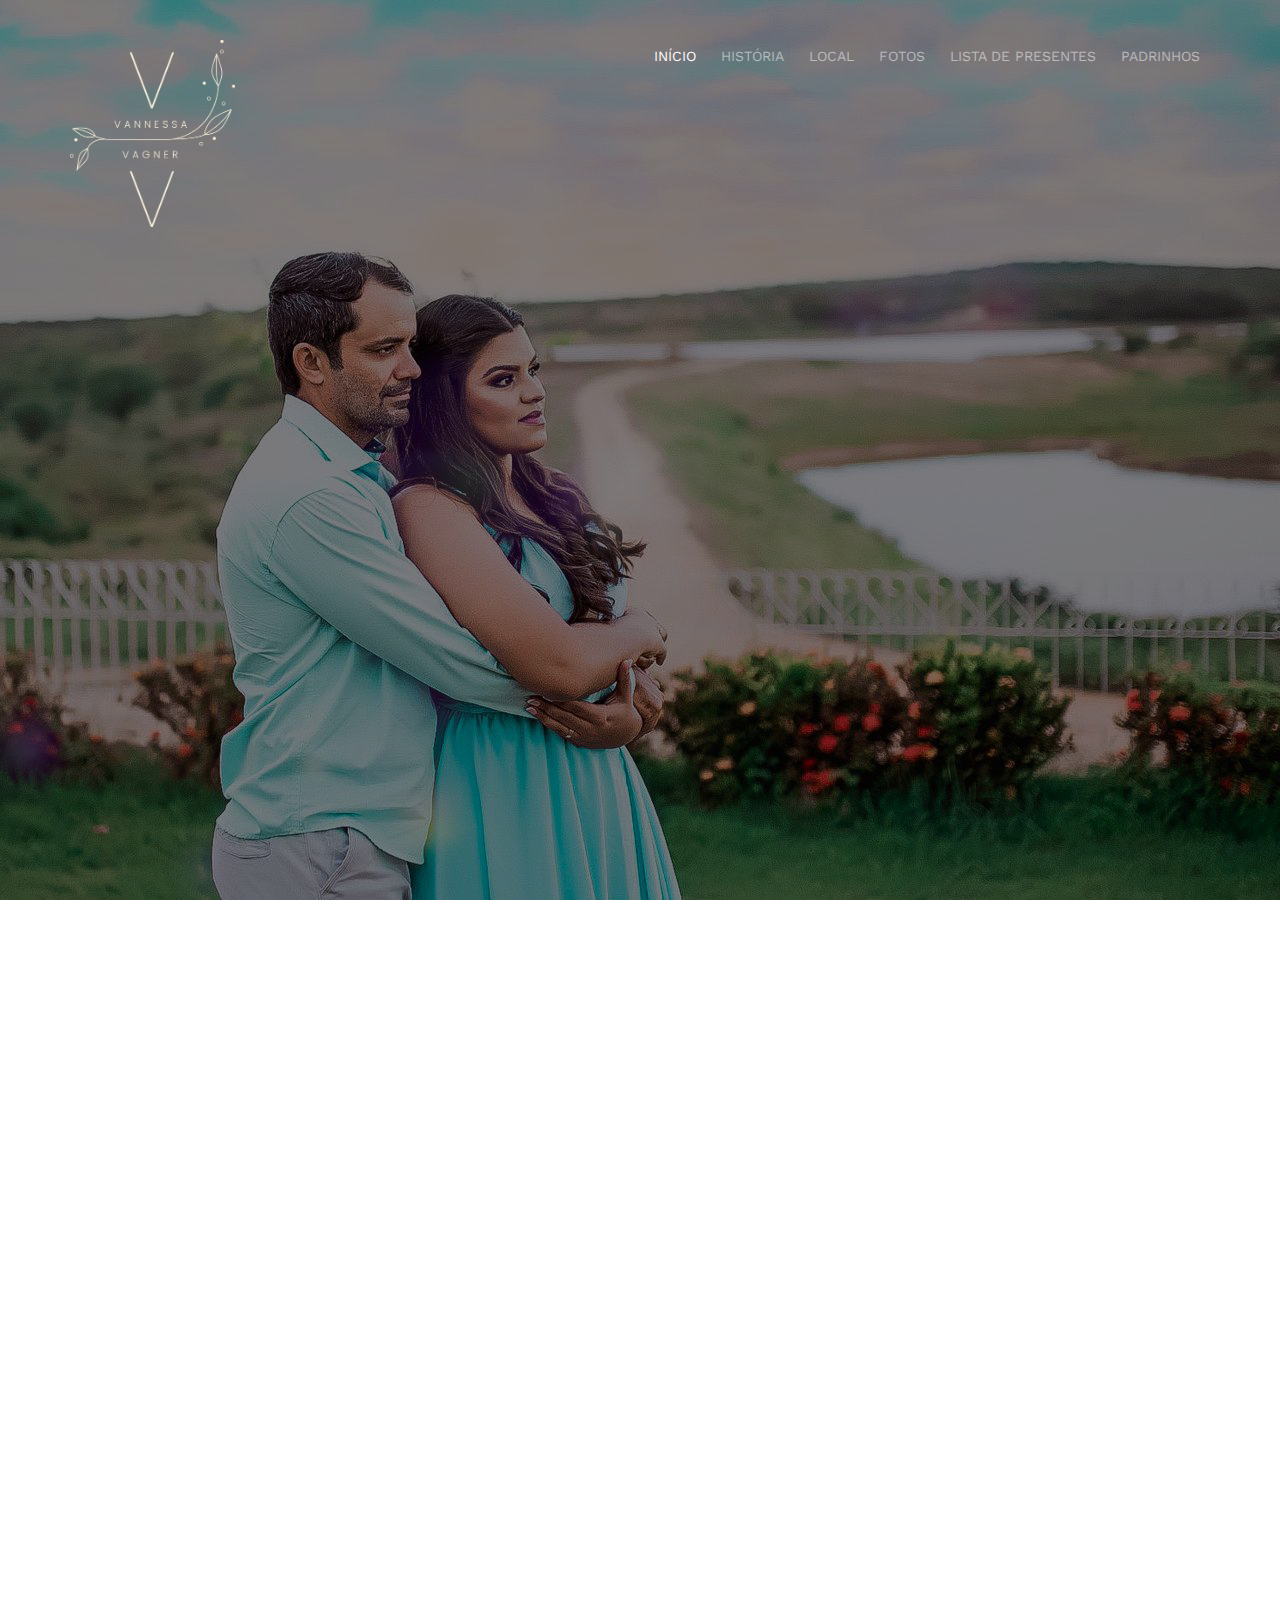
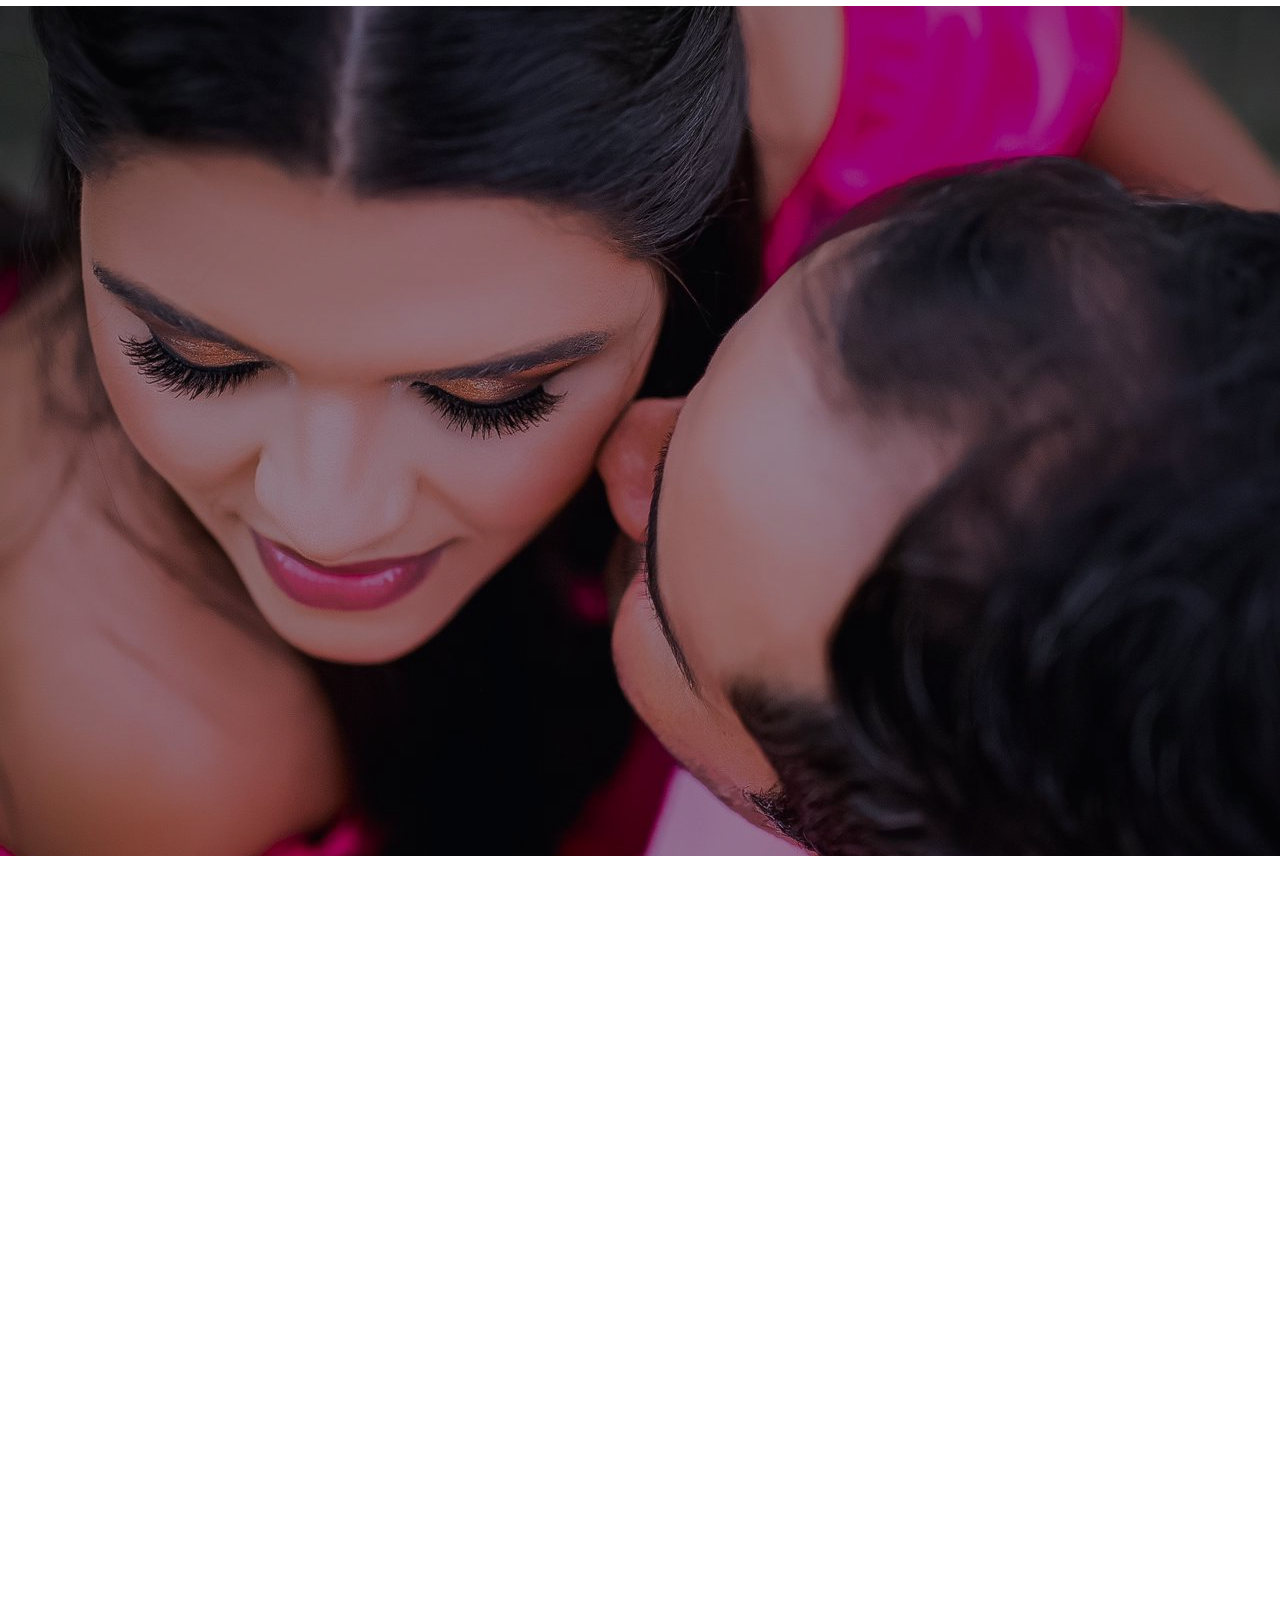
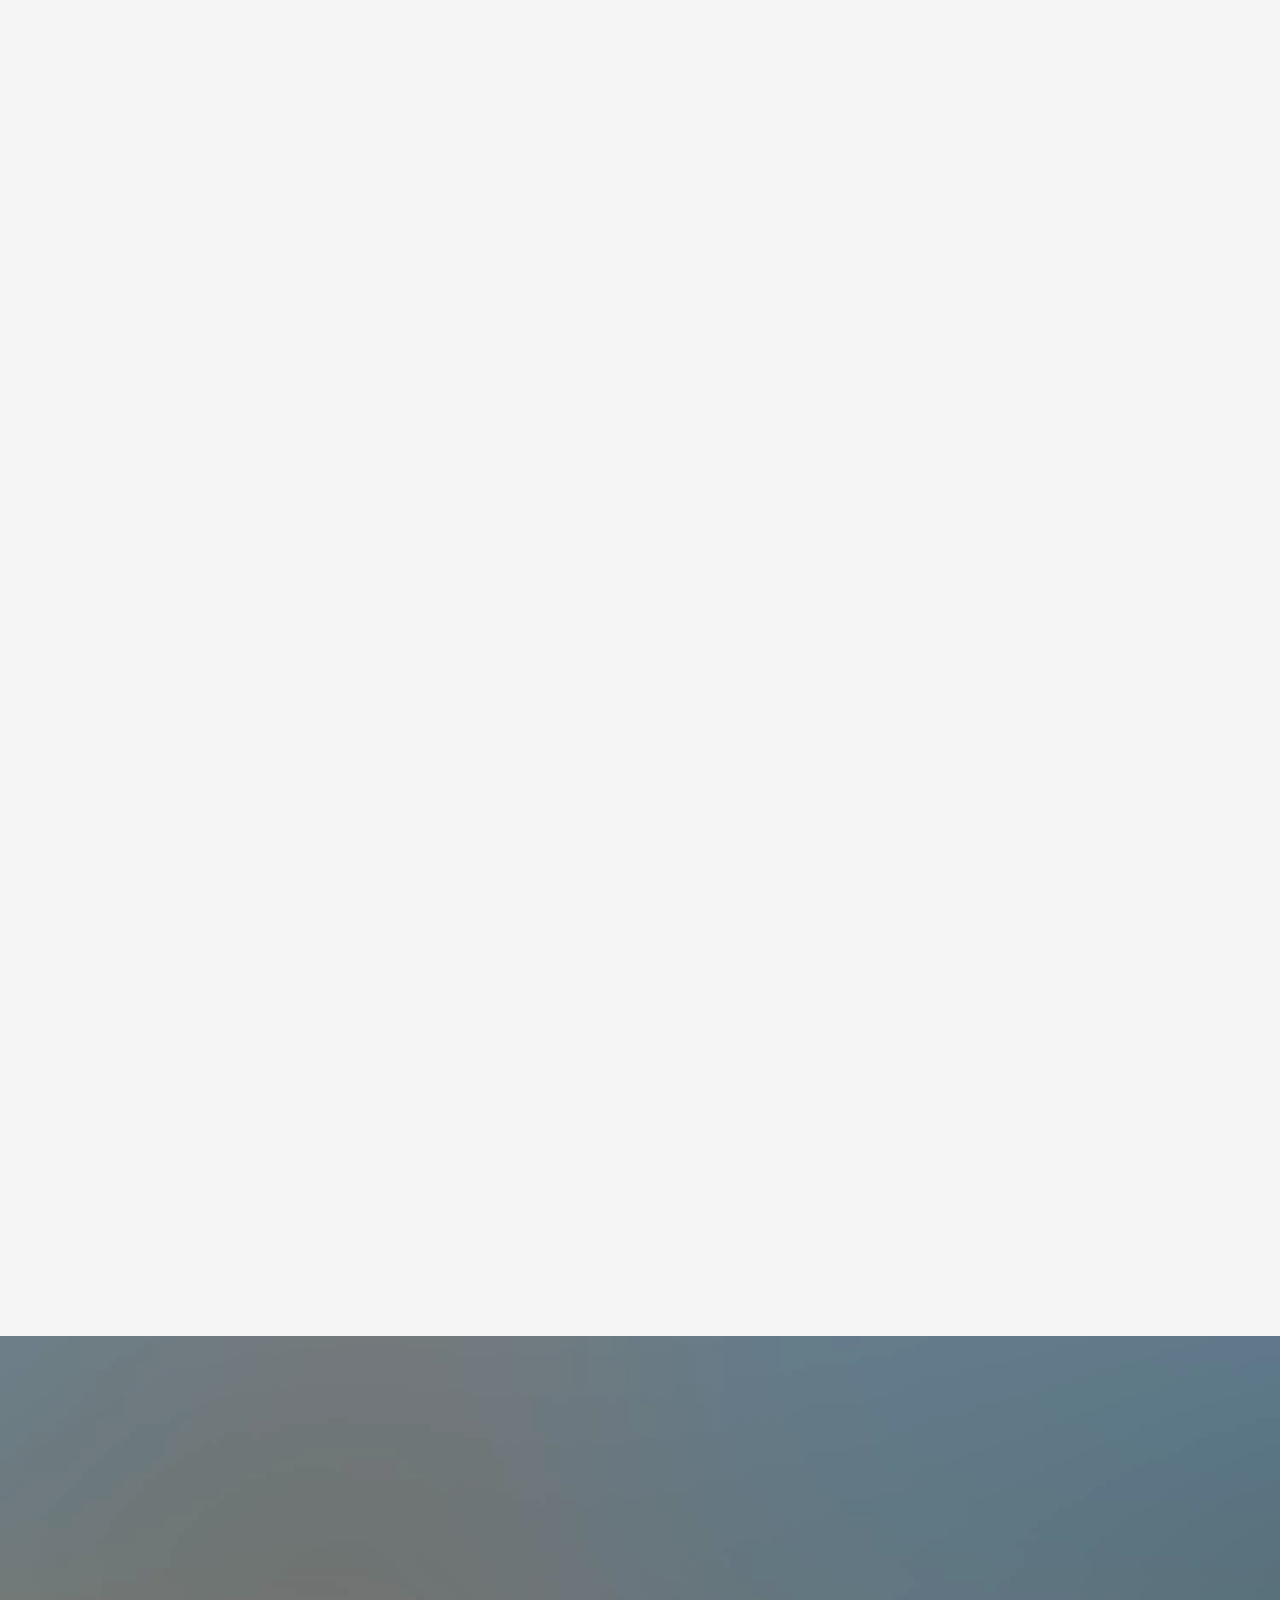
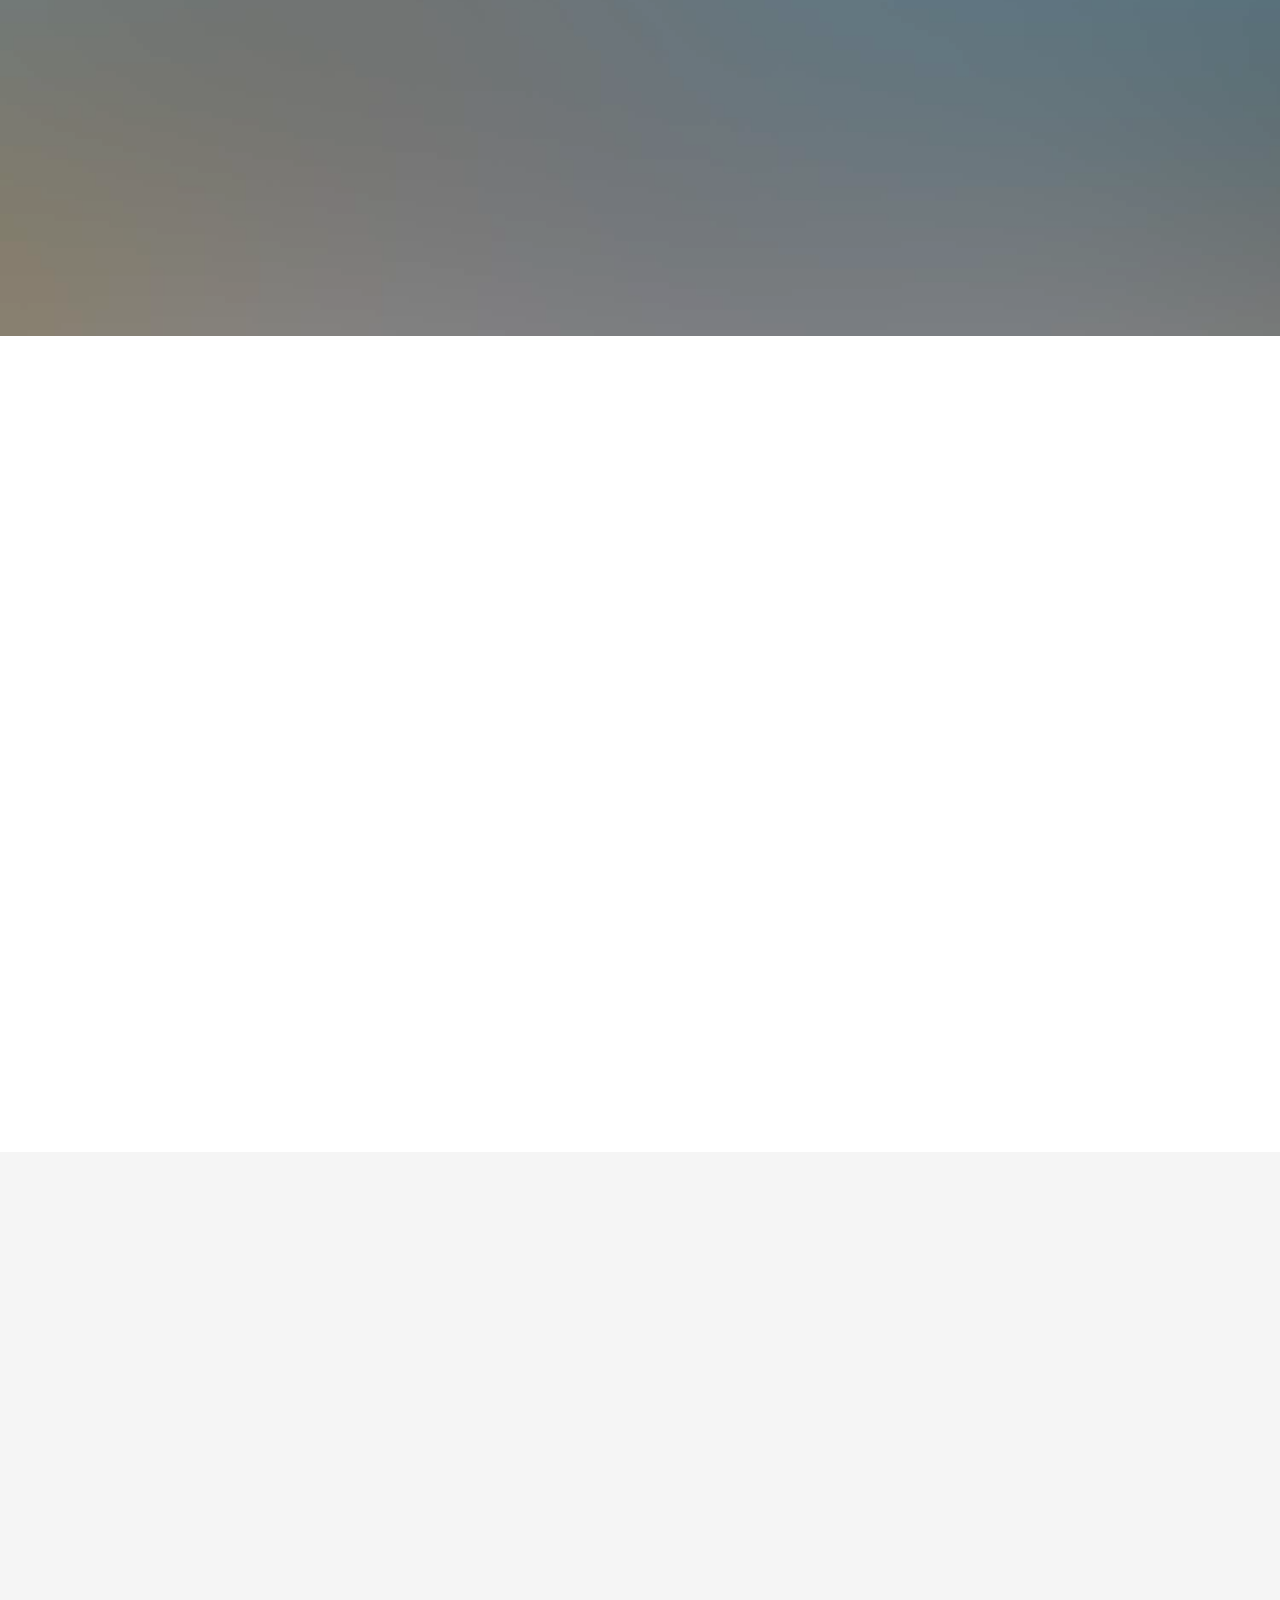
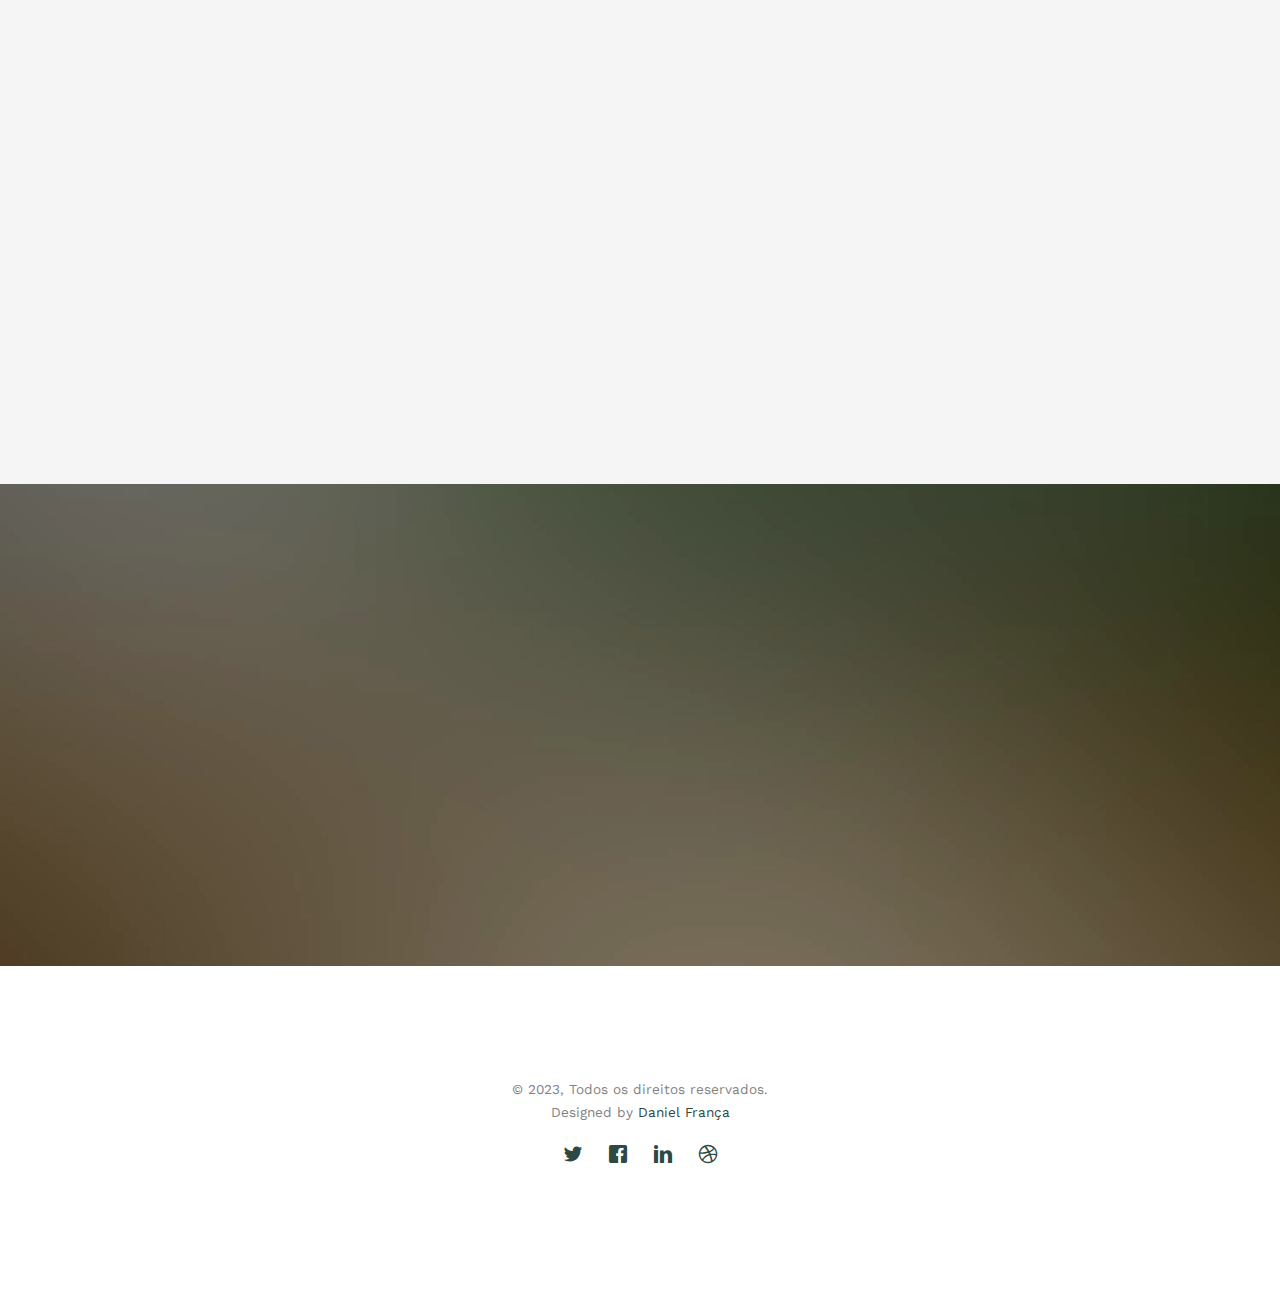
==== commit 6d8cd258: "Add files via upload" ====
--- a/index.html
+++ b/index.html
@@ -6,7 +6,7 @@
 	<head>
 	<meta charset="utf-8">
 	<meta http-equiv="X-UA-Compatible" content="IE=edge">
-	<title>Vannessa e Vagner;</title>
+	<title>Vannessa e Vagner</title>
 	<meta name="viewport" content="width=device-width, initial-scale=1">
 	<meta name="description" content="Design by Daniel Henrique" />
 	<meta name="keywords" content="free html5, free template, free bootstrap, html5, css3, mobile first, responsive" />
@@ -67,24 +67,16 @@
 						<li class="active"><a href="index.html">Início</a></li>
 						<li><a href="about.html">História</a></li>
 						<li class="has-dropdown">
-							<a href="services.html">A definir</a>
-							<ul class="dropdown">
-								<li><a href="#">Web Design</a></li>
-								<li><a href="#">eCommerce</a></li>
-								<li><a href="#">Branding</a></li>
-								<li><a href="#">API</a></li>
-							</ul>
+							<a href="services.html">Local</a>
+						
 						</li>
 						<li class="has-dropdown">
 							<a href="gallery.html">Fotos</a>
-							<ul class="dropdown">
-								<li><a href="#">HTML5</a></li>
-								<li><a href="#">CSS3</a></li>
-								<li><a href="#">Sass</a></li>
-								<li><a href="#">jQuery</a></li>
-							</ul>
-						</li>
-						<li><a href="contact.html">A definir</a></li>
+						</li>
+						<li class="has-dropdown">
+							<a href="gallery.html">Lista de presentes</a>
+						</li>
+						<li><a href="contact.html">Padrinhos</a></li>
 					</ul>
 				</div>
 			</div>
@@ -92,7 +84,7 @@
 		</div>
 	</nav>
 
-	<header id="fh5co-header" class="fh5co-cover" role="banner" style="background-image:url(./photo-1621621667797-e06afc217fb0.jpg);" data-stellar-background-ratio="0.5">
+	<header id="fh5co-header" class="fh5co-cover" role="banner" style="background-image:url(./capa.jpeg);" data-stellar-background-ratio="0.5">
 		<div class="overlay"></div>
 		<div class="container">
 			<div class="row">
@@ -100,7 +92,7 @@
 					<div class="display-t">
 						<div class="display-tc animate-box" data-animate-effect="fadeIn">
 							<h1>Vannessa &amp; Vagner</h1>
-							<h2>Iremos nos casar!</h2>
+							<h2> </h2>
 							<div class="simply-countdown simply-countdown-one"></div>
 							<p><a href="#" class="btn btn-default btn-sm">Save the date</a></p>
 						</div>
@@ -114,42 +106,43 @@
 		<div class="container">
 			<div class="row">
 				<div class="col-md-8 col-md-offset-2 text-center fh5co-heading animate-box">
-					<h2>Hello!</h2>
-					<h3>12 de Junho de 2023, Pombal - PB</h3>
-					<p>Iremos celebrar o nosso casamento!/p>
+					<h2>Sejam Bem Vindos!</h2>
+					<h3>03 de Junho de 2023, Pombal - PB</h3>
+					<p>Aqui começa a história do nosso: Grande Dia!</p>
 				</div>
 			</div>
 			<div class="couple-wrap animate-box">
 				<div class="couple-half">
 					<div class="groom">
-						<img src="images/groom.jpg" alt="groom" class="img-responsive">
+						<img src="./Foto 3.jpeg" alt="groom" class="img-responsive">
 					</div>
 					<div class="desc-groom">
 						<h3>Vagner Melo</h3>
-						<p>Far far away, behind the word mountains, far from the countries Vokalia and Consonantia, there live the blind texts. Separated they live in Bookmarksgrove</p>
+						<p>Vagner de Almeida Melo, 37 anos, pombalense, agrônomo, sonhador e desportista. Acredita em seus ideais e possui obstinação para atingir seus objetivos.</p>
 					</div>
 				</div>
 				<p class="heart text-center"><i class="icon-heart2"></i></p>
 				<div class="couple-half">
 					<div class="bride">
-						<img src="images/bride.jpg" alt="groom" class="img-responsive">
+						<img src="./Foto 2.jpeg" alt="groom" class="img-responsive">
 					</div>
 					<div class="desc-bride">
-						<h3>Vannessa karla</h3>
-						<p>Far far away, behind the word mountains, far from the countries Vokalia and Consonantia, there live the blind texts. Separated they live in Bookmarksgrove</p>
-					</div>
-				</div>
-			</div>
-		</div>
-	</div>
-
-	<div id="fh5co-event" class="fh5co-bg" style="background-image:url(./1.png);">
+						<h3>Vannessa Karla</h3>
+						<p>Vannessa Karla Lima Ferreira, 28 anos, pombalense, assistente social, personalidade forte e única.
+						 Pessoa assertiva e segura na defesa de tudo que acredita.</p>
+					</div>
+				</div>
+			</div>
+		</div>
+	</div>
+
+	<div id="fh5co-event" class="fh5co-bg" style="background-image:url(./foto\ 1.jpeg);">
 		<div class="overlay"></div>
 		<div class="container">
 			<div class="row">
 				<div class="col-md-8 col-md-offset-2 text-center fh5co-heading animate-box">
-					<span>Our Special Events</span>
-					<h2>Wedding Events</h2>
+					<span>Nossos horários</span>
+					<h2>Eventos do Casamento</h2>
 				</div>
 			</div>
 			<div class="row">
@@ -158,34 +151,38 @@
 						<div class="col-md-10 col-md-offset-1">
 							<div class="col-md-6 col-sm-6 text-center">
 								<div class="event-wrap animate-box">
-									<h3>Main Ceremony</h3>
+									<h3>Ceriômia Religiosa</h3>
 									<div class="event-col">
 										<i class="icon-clock"></i>
-										<span>4:00 PM</span>
-										<span>6:00 PM</span>
+										<span>19:00h</span>
+										<span>20:00h</span>
 									</div>
 									<div class="event-col">
 										<i class="icon-calendar"></i>
-										<span>Monday 28</span>
-										<span>November, 2016</span>
+										<span>Sábado</span>
+										<span>03 de Junho de 2023</span>
 									</div>
-									<p>Far far away, behind the word mountains, far from the countries Vokalia and Consonantia, there live the blind texts. Separated they live in Bookmarksgrove right at the coast of the Semantics, a large language ocean.</p>
+									<p>PARÓQUIA DE SÃO PEDRO
+										RUA HERCULANO JOSÉ DE SOUSA, BAIRRO PEREIROS.
+										POMBAL/PB
+										</p>
 								</div>
 							</div>
 							<div class="col-md-6 col-sm-6 text-center">
 								<div class="event-wrap animate-box">
-									<h3>Wedding Party</h3>
+									<h3>Recepção</h3>
 									<div class="event-col">
 										<i class="icon-clock"></i>
-										<span>7:00 PM</span>
-										<span>12:00 AM</span>
+										<span>20:30h</span>
+										<span>02:00h</span>
 									</div>
 									<div class="event-col">
 										<i class="icon-calendar"></i>
-										<span>Monday 28</span>
-										<span>November, 2016</span>
+										<span>Sábado</span>
+										<span>03 de Junho de 2023</span>
 									</div>
-									<p>Far far away, behind the word mountains, far from the countries Vokalia and Consonantia, there live the blind texts. Separated they live in Bookmarksgrove right at the coast of the Semantics, a large language ocean.</p>
+									<p> FINESS RECEPÇÕES
+										RUA MONSENHOR VALERIANO, Nº 341, BAIRRO BAIRRO BOA ESPERANÇA - POMBAL/PB</p>
 								</div>
 							</div>
 						</div>
@@ -199,47 +196,70 @@
 		<div class="container">
 			<div class="row">
 				<div class="col-md-8 col-md-offset-2 text-center fh5co-heading animate-box">
-					<span>We Love Each Other</span>
-					<h2>Our Story</h2>
-					<p>Far far away, behind the word mountains, far from the countries Vokalia and Consonantia, there live the blind texts.</p>
+					<span>Um breve resumo da</span>
+					<h2>Nossa História</h2>
+					<p>"Essa coisa chamada 'história de amor' requer um certo tempo para ser construída, e as que dão certo são aquelas vividas com paciência..."</p>
 				</div>
 			</div>
 			<div class="row">
 				<div class="col-md-12 col-md-offset-0">
 					<ul class="timeline animate-box">
 						<li class="animate-box">
-							<div class="timeline-badge" style="background-image:url(images/couple-1.jpg);"></div>
+							<div class="timeline-badge" style="background-image:url(./Foto\ 4.jpg);"></div>
 							<div class="timeline-panel">
 								<div class="timeline-heading">
-									<h3 class="timeline-title">First We Meet</h3>
-									<span class="date">December 25, 2015</span>
+									<h3 class="timeline-title">Primeiro encontro</h3>
+									<span class="date">14 de Janeiro de 2012</span>
 								</div>
 								<div class="timeline-body">
-									<p>Far far away, behind the word mountains, far from the countries Vokalia and Consonantia, there live the blind texts. Separated they live in Bookmarksgrove right at the coast of the Semantics, a large language ocean.</p>
+									<p>Essa história começou há onze anos, no verão de 2012, onde um banho de rio mudou para
+										sempre os nossos destinos. Vannessa chamando a atenção com sua beleza e interatividade, e
+										Vagner com seu jeito brincalhão e gentil.</p>
 								</div>
 							</div>
 						</li>
 						<li class="timeline-inverted animate-box">
-							<div class="timeline-badge" style="background-image:url(images/couple-2.jpg);"></div>
+							<div class="timeline-badge" style="background-image:url(./Foto\ 5.jpg);"></div>
 							<div class="timeline-panel">
 								<div class="timeline-heading">
-									<h3 class="timeline-title">First Date</h3>
-									<span class="date">December 28, 2015</span>
+									<h3 class="timeline-title">Início do relacionamento</h3>
+									<span class="date">14 de março de 2012</span>
 								</div>
 								<div class="timeline-body">
-									<p>Far far away, behind the word mountains, far from the countries Vokalia and Consonantia, there live the blind texts. Separated they live in Bookmarksgrove right at the coast of the Semantics, a large language ocean.</p>
+									<p>Nos reencontramos outras vezes e, em março de 2012, iniciamos nosso relacionamento.
+										Vivemos momentos intensos de muita alegria, diversão e amor, mas também enfrentamos
+										grandes barreiras que nos fortaleceram e evidenciaram a certeza de nossa escolha de união
+										em matrimônio.</p>
 								</div>
 							</div>
 						</li>
 						<li class="animate-box">
-							<div class="timeline-badge" style="background-image:url(images/couple-3.jpg);"></div>
+							<div class="timeline-badge" style="background-image:url(./Foto\ 6.jpg);"></div>
 							<div class="timeline-panel">
 								<div class="timeline-heading">
-									<h3 class="timeline-title">In A Relationship</h3>
-									<span class="date">January 1, 2016</span>
+									<h3 class="timeline-title">Noivado</h3>
+									<span class="date">02 de Dezembro de 2012</span>
 								</div>
 								<div class="timeline-body">
-									<p>Far far away, behind the word mountains, far from the countries Vokalia and Consonantia, there live the blind texts. Separated they live in Bookmarksgrove right at the coast of the Semantics, a large language ocean.</p>
+									<p>Vagner afirma que, no primeiro olhar sabia que aquela menina espontânea, de sorriso largo,
+										alegre, encabulada e temperamental seria seu grande amor e sua companheira fiel. Vannessa
+										crê que o amor deles foi construído e fortalecido numa história de grandes desafios,
+										conquistas, companheirismo e respeito mútuo. Vagner é a personificação do amor tranquilo,
+										leve, responsável e presente, que traz calmaria nos momentos tempestivos.</p>
+								</div>
+							</div>
+						</li>
+						<li class="timeline-inverted animate-box">
+							<div class="timeline-badge" style="background-image:url(./Foto\ 7.jpeg);"></div>
+							<div class="timeline-panel">
+								<div class="timeline-heading">
+									<h3 class="timeline-title">Casamento</h3>
+									<span class="date">03 de Junho de 2023</span>
+								</div>
+								<div class="timeline-body">
+									<p>Lutamos juntos e o amor venceu! Agora nos preparamos para escrever um novo capítulo da
+										nossa história e compartilhamos com vocês. E agora é a parte em que começa o nosso “felizes
+										para sempre”.</p>
 								</div>
 							</div>
 						</li>
@@ -253,89 +273,89 @@
 		<div class="container">
 			<div class="row">
 				<div class="col-md-8 col-md-offset-2 text-center fh5co-heading animate-box">
-					<span>Our Memories</span>
-					<h2>Wedding Gallery</h2>
-					<p>Far far away, behind the word mountains, far from the countries Vokalia and Consonantia, there live the blind texts.</p>
+					<span>Nosso Ensaio</span>
+					<h2>Pré Wedding</h2>
+					<p>Nossos momentos. Nossas lembranças. Nossas histórias. Agora e para sempre, nós.</p>
 				</div>
 			</div>
 			<div class="row row-bottom-padded-md">
 				<div class="col-md-12">
 					<ul id="fh5co-gallery-list">
 						
-						<li class="one-third animate-box" data-animate-effect="fadeIn" style="background-image: url(images/gallery-1.jpg); "> 
-						<a href="images/gallery-1.jpg">
+						<li class="one-third animate-box" data-animate-effect="fadeIn" style="background-image: url(./foto\ 1.jpeg); "> 
+						<a href="./foto 1.jpeg">
 							<div class="case-studies-summary">
-								<span>14 Photos</span>
-								<h2>Two Glas of Juice</h2>
+								<span></span>
+								<h2></h2>
 							</div>
 						</a>
 					</li>
-					<li class="one-third animate-box" data-animate-effect="fadeIn" style="background-image: url(images/gallery-2.jpg); ">
-						<a href="#" class="color-2">
+					<li class="one-third animate-box" data-animate-effect="fadeIn" style="background-image: url(./Fotos\ \(1\).jpeg); ">
+						<a href="./Fotos (1).jpeg" class="color-2">
 							<div class="case-studies-summary">
-								<span>30 Photos</span>
-								<h2>Timer starts now!</h2>
+								<span></span>
+								<h2></h2>
 							</div>
 						</a>
 					</li>
 
 
-					<li class="one-third animate-box" data-animate-effect="fadeIn" style="background-image: url(images/gallery-3.jpg); ">
-						<a href="#" class="color-3">
+					<li class="one-third animate-box" data-animate-effect="fadeIn" style="background-image: url(./Fotos\ \(2\).jpeg); ">
+						<a href="./Fotos (2).jpeg" class="color-3">
 							<div class="case-studies-summary">
-								<span>90 Photos</span>
-								<h2>Beautiful sunset</h2>
+								<span></span>
+								<h2></h2>
 							</div>
 						</a>
 					</li>
-					<li class="one-third animate-box" data-animate-effect="fadeIn" style="background-image: url(images/gallery-4.jpg); ">
-						<a href="#" class="color-4">
+					<li class="one-third animate-box" data-animate-effect="fadeIn" style="background-image: url(./Fotos\ \(3\).jpeg); ">
+						<a href="./Fotos (3).jpeg" class="color-4">
 							<div class="case-studies-summary">
-								<span>12 Photos</span>
-								<h2>Company's Conference Room</h2>
+								<span></span>
+								<h2></h2>
 							</div>
 						</a>
 					</li>
 
-						<li class="one-third animate-box" data-animate-effect="fadeIn" style="background-image: url(images/gallery-5.jpg); ">
-							<a href="#" class="color-3">
+						<li class="one-third animate-box" data-animate-effect="fadeIn" style="background-image: url(./Fotos\ \(4\).jpeg); ">
+							<a href="./Fotos (4).jpeg" class="color-3">
 								<div class="case-studies-summary">
-									<span>50 Photos</span>
-									<h2>Useful baskets</h2>
+									<span></span>
+									<h2></h2>
 								</div>
 							</a>
 						</li>
-						<li class="one-third animate-box" data-animate-effect="fadeIn" style="background-image: url(images/gallery-6.jpg); ">
-							<a href="#" class="color-4">
+						<li class="one-third animate-box" data-animate-effect="fadeIn" style="background-image: url(./Fotos\ \(5\).jpeg); ">
+							<a href="./Fotos (5).jpeg" class="color-4">
 								<div class="case-studies-summary">
-									<span>45 Photos</span>
-									<h2>Skater man in the road</h2>
+									<span></span>
+									<h2></h2>
 								</div>
 							</a>
 						</li>
 
-						<li class="one-third animate-box" data-animate-effect="fadeIn" style="background-image: url(images/gallery-7.jpg); ">
-							<a href="#" class="color-4">
+						<li class="one-third animate-box" data-animate-effect="fadeIn" style="background-image: url(./Fotos\ \(6\).jpeg); ">
+							<a href="./Fotos (6).jpeg" class="color-4">
 								<div class="case-studies-summary">
-									<span>35 Photos</span>
-									<h2>Two Glas of Juice</h2>
+									<span></span>
+									<h2></h2>
 								</div>
 							</a>
 						</li>
 
-						<li class="one-third animate-box" data-animate-effect="fadeIn" style="background-image: url(images/gallery-8.jpg); "> 
-							<a href="#" class="color-5">
+						<li class="one-third animate-box" data-animate-effect="fadeIn" style="background-image: url(./Fotos\ \(7\).jpeg); "> 
+							<a href="./Fotos (7).jpeg" class="color-5">
 								<div class="case-studies-summary">
-									<span>90 Photos</span>
-									<h2>Timer starts now!</h2>
+									<span></span>
+									<h2>!</h2>
 								</div>
 							</a>
 						</li>
-						<li class="one-third animate-box" data-animate-effect="fadeIn" style="background-image: url(images/gallery-9.jpg); ">
-							<a href="#" class="color-6">
+						<li class="one-third animate-box" data-animate-effect="fadeIn" style="background-image: url(./Fotos\ \(8\).jpeg); ">
+							<a href="./Fotos (8).jpeg" class="color-6">
 								<div class="case-studies-summary">
-									<span>56 Photos</span>
-									<h2>Beautiful sunset</h2>
+									<span></span>
+									<h2></h2>
 								</div>
 							</a>
 						</li>
@@ -497,8 +517,8 @@
 				</div>
 
 				<div class="col-md-6 animate-box">
-					<div class="fh5co-video fh5co-bg" style="background-image: url(images/img_bg_3.jpg); ">
-						<a href="https://vimeo.com/channels/staffpicks/93951774" class="popup-vimeo"><i class="icon-video2"></i></a>
+					<div class="fh5co-video fh5co-bg" style="background-image: url(./foto\ 1.jpeg); ">
+						<a href="./X2Download.app-Ron pope - A Drop In The Ocean (legendado)-(480p).mp4" class="popup-vimeo"><i class="icon-video2"></i></a>
 						<div class="overlay"></div>
 					</div>
 				</div>
@@ -514,8 +534,8 @@
 		<div class="container">
 			<div class="row animate-box">
 				<div class="col-md-8 col-md-offset-2 text-center fh5co-heading">
-					<h2>Are You Attending?</h2>
-					<p>Please Fill-up the form to notify you that you're attending. Thanks.</p>
+					<h2>Você estará presente?</h2>
+					<p>Ficaremos felizes com a sua presença. Podemos contar com você no Nosso Grande Dia?</p>
 				</div>
 			</div>
 			<div class="row animate-box">
@@ -524,17 +544,17 @@
 						<div class="col-md-4 col-sm-4">
 							<div class="form-group">
 								<label for="name" class="sr-only">Name</label>
-								<input type="name" class="form-control" id="name" placeholder="Name">
+								<input type="name" class="form-control" id="name" placeholder="Nome">
 							</div>
 						</div>
 						<div class="col-md-4 col-sm-4">
 							<div class="form-group">
 								<label for="email" class="sr-only">Email</label>
-								<input type="email" class="form-control" id="email" placeholder="Email">
+								<input type="tel" class="form-control" id="email" placeholder="Whatsapp">
 							</div>
 						</div>
 						<div class="col-md-4 col-sm-4">
-							<button type="submit" class="btn btn-default btn-block">I am Attending</button>
+							<button type="submit" class="btn btn-default btn-block">Estarei lá!</button>
 						</div>
 					</form>
 				</div>
@@ -548,8 +568,8 @@
 			<div class="row copyright">
 				<div class="col-md-12 text-center">
 					<p>
-						<small class="block">&copy; 2023 Todos os direitos reservados.</small> 
-						<small class="block">Designed by Daniel Henrique <a href="" target="_blank">FREEHTML5.co</a> Demo Images: <a href="http://unsplash.co/" target="_blank">Unsplash</a></small>
+						<small class="block">&copy; 2023, Todos os direitos reservados.</small> 
+						<small class="block">Designed by <a href="https://www.instagram.com/danielhrf14/" target="_blank">Daniel França</a></small>
 					</p>
 					<p>
 						<ul class="fh5co-social-icons">
